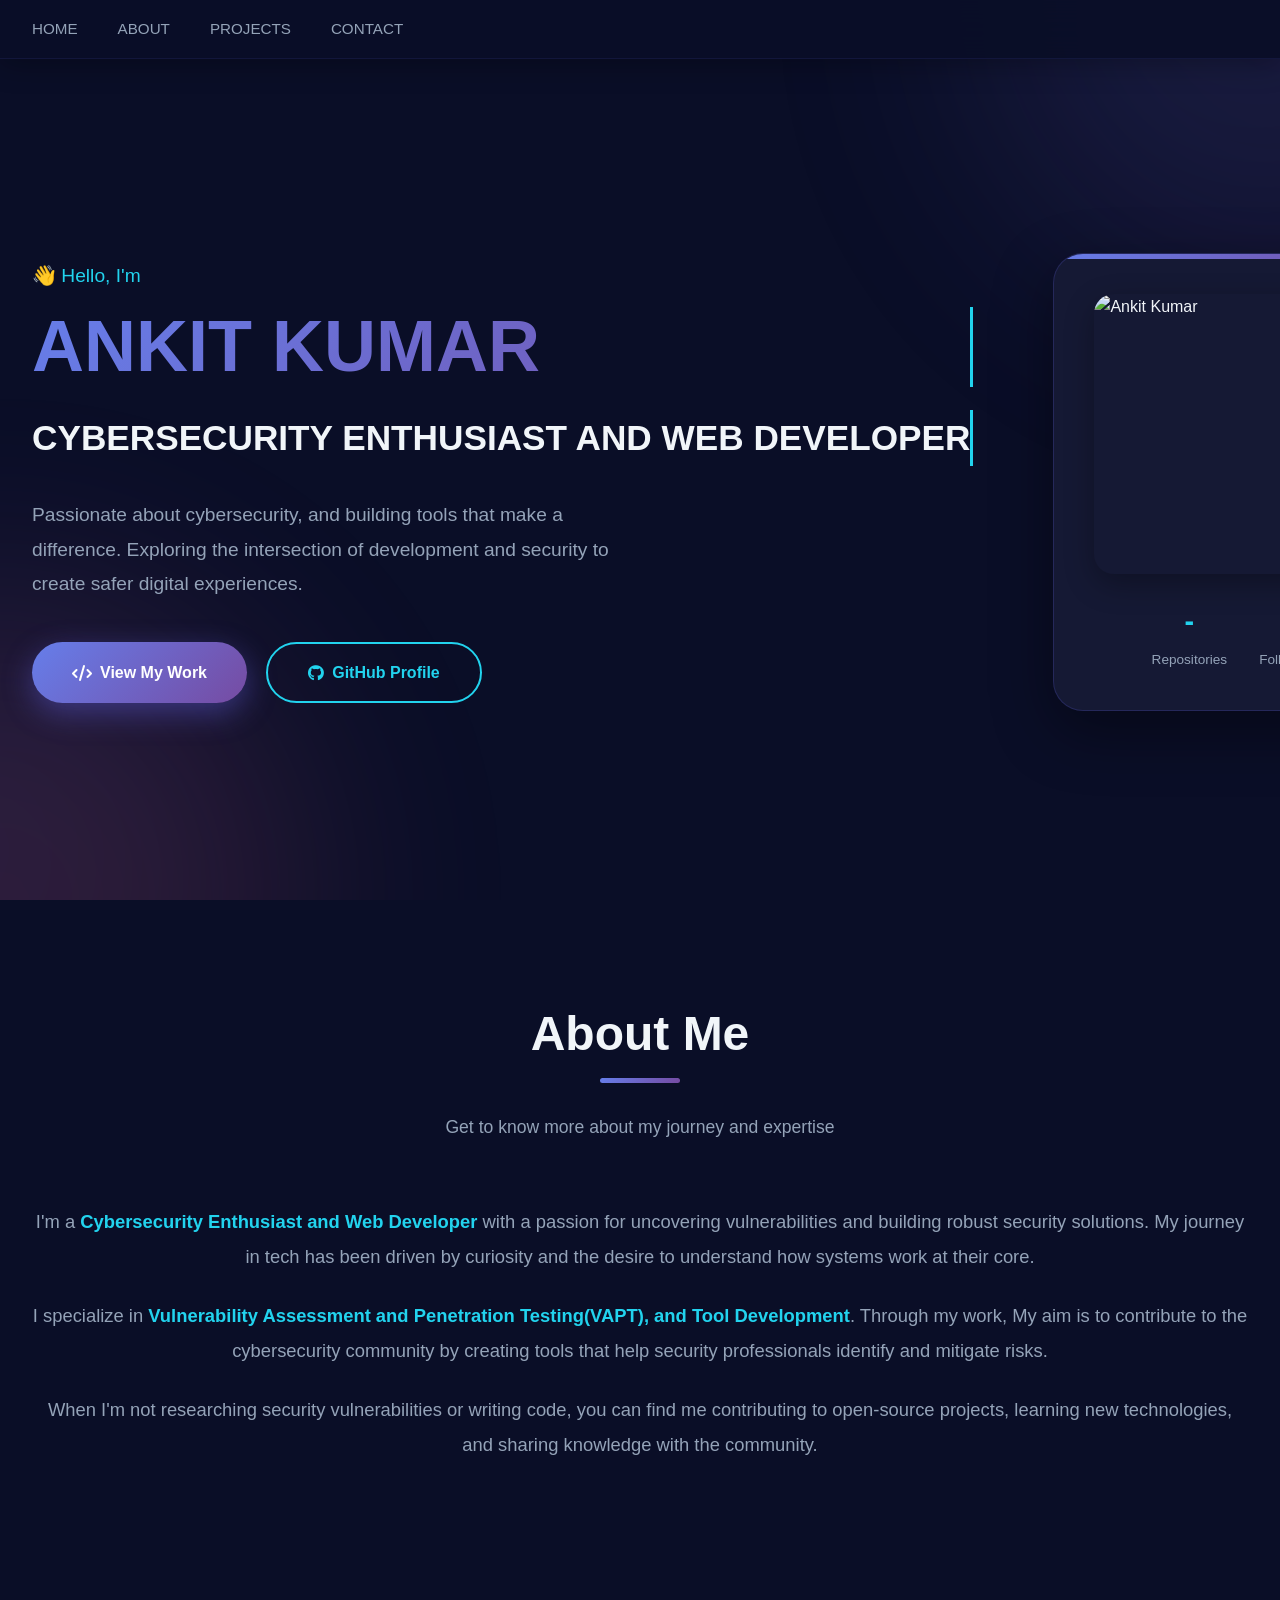
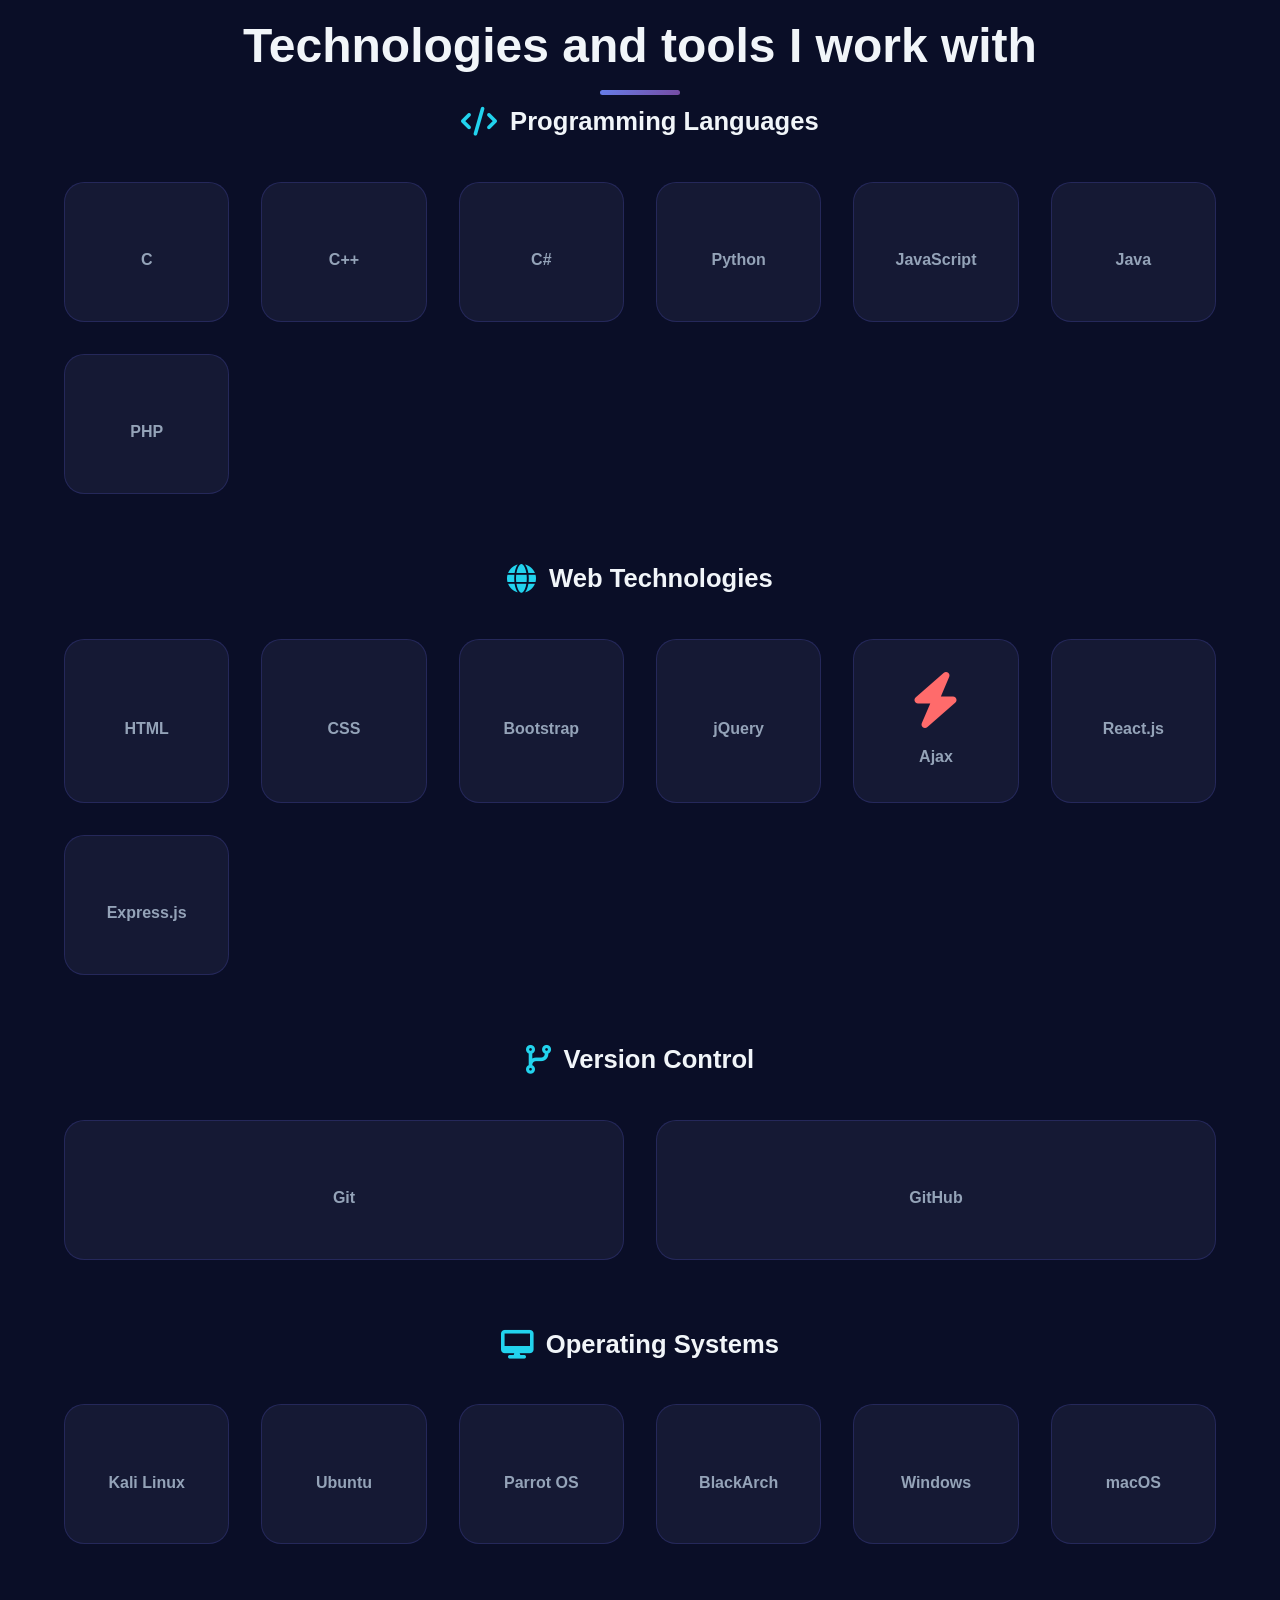
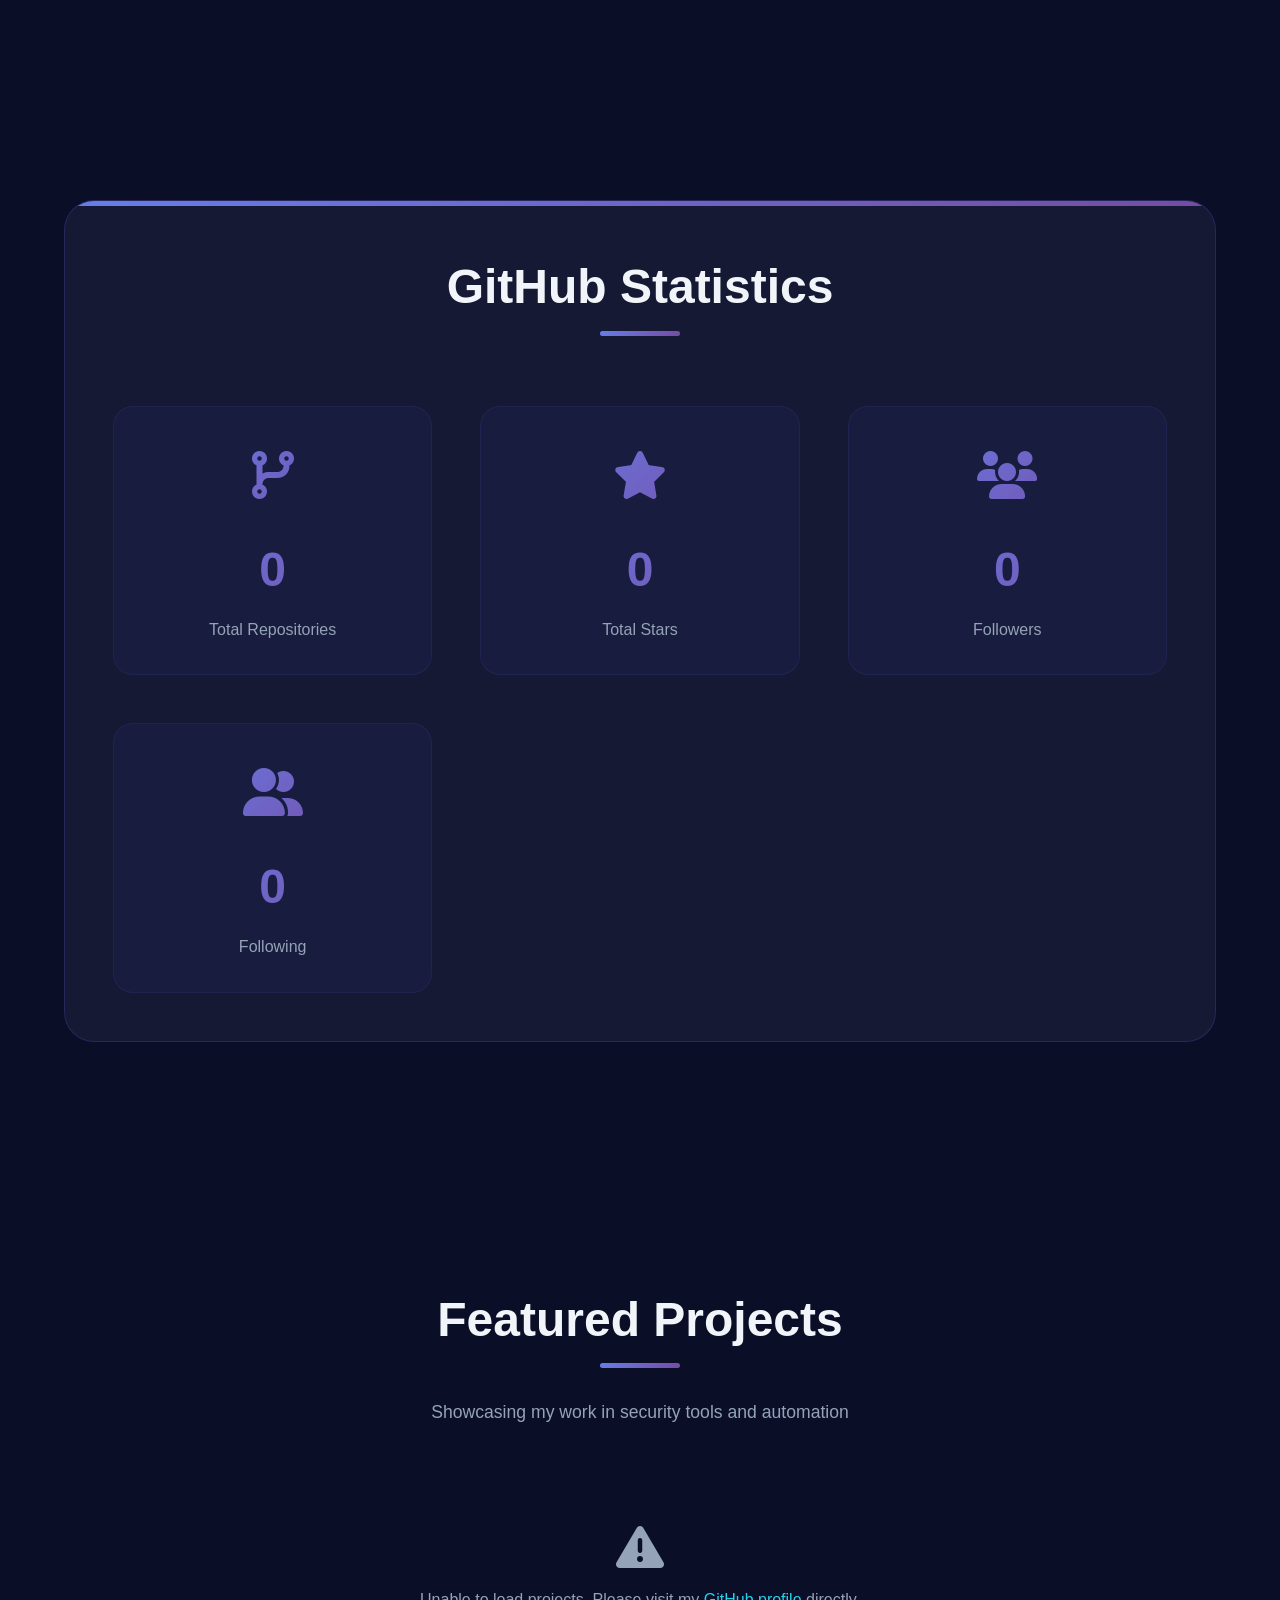
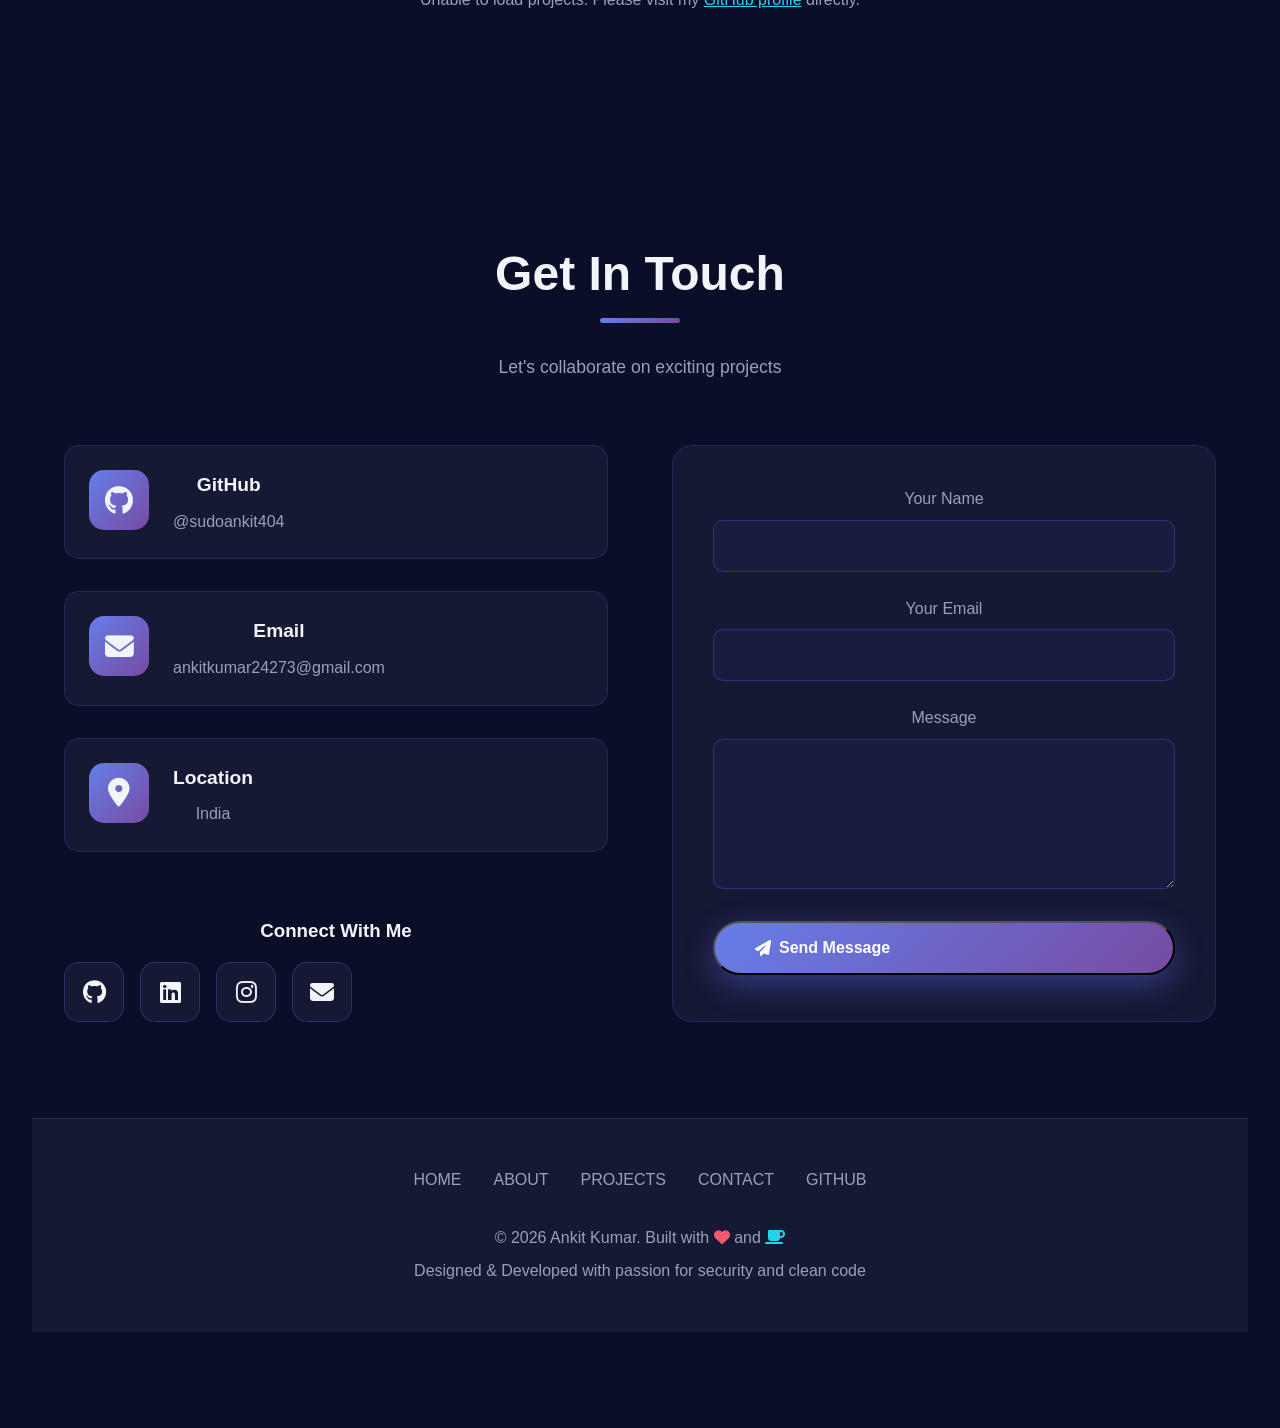
==== Index.html @ 91f39c7a "Rename portfolio website.html to Index.html" ====
<!DOCTYPE html>
<html lang="en">
<head>
    <meta charset="UTF-8">
    <meta name="viewport" content="width=device-width, initial-scale=1.0">
    <title>Ankit Kumar - Developer & Security Researcher</title>
    <link rel="stylesheet" href="https://cdnjs.cloudflare.com/ajax/libs/font-awesome/6.4.0/css/all.min.css">
    <link rel="stylesheet" href="https://cdn.jsdelivr.net/gh/devicons/devicon@latest/devicon.min.css">
    <style>
        * {
            margin: 0;
            padding: 0;
            box-sizing: border-box;
        }

        :root {
            --primary-color: #6366f1;
            --secondary-color: #8b5cf6;
            --dark-bg: #0a0e27;
            --card-bg: #151934;
            --text-primary: #f1f5f9;
            --text-secondary: #94a3b8;
            --accent: #22d3ee;
            --success: #10b981;
            --gradient: linear-gradient(135deg, #667eea 0%, #764ba2 100%);
            --gradient-2: linear-gradient(135deg, #f093fb 0%, #f5576c 100%);
        }

        body {
            font-family: 'Inter', 'Segoe UI', Tahoma, Geneva, Verdana, sans-serif;
            background: var(--dark-bg);
            color: var(--text-primary);
            line-height: 1.6;
            overflow-x: hidden;
        }

        /* Animated Background */
        .bg-animation {
            position: fixed;
            top: 0;
            left: 0;
            width: 100%;
            height: 100%;
            z-index: -1;
            overflow: hidden;
        }

        .bg-animation::before,
        .bg-animation::after {
            content: '';
            position: absolute;
            width: 600px;
            height: 600px;
            border-radius: 50%;
            filter: blur(120px);
            opacity: 0.15;
            animation: float 8s ease-in-out infinite;
        }

        .bg-animation::before {
            background: var(--gradient);
            top: -300px;
            right: -300px;
        }

        .bg-animation::after {
            background: var(--gradient-2);
            bottom: -300px;
            left: -300px;
            animation-delay: -4s;
        }

        @keyframes float {
            0%, 100% { transform: translate(0, 0) scale(1); }
            33% { transform: translate(30px, -50px) scale(1.1); }
            66% { transform: translate(-20px, 20px) scale(0.9); }
        }

        /* Navigation */
        nav {
            position: fixed;
            top: 0;
            width: 100%;
            background: rgba(10, 14, 39, 0.95);
            backdrop-filter: blur(20px);
            z-index: 1000;
            padding: 1rem 0;
            box-shadow: 0 4px 30px rgba(0, 0, 0, 0.3);
            border-bottom: 1px solid rgba(99, 102, 241, 0.1);
        }

        .nav-container {
            max-width: 1400px;
            margin: 0 auto;
            padding: 0 2rem;
            display: flex;
            justify-content: space-between;
            align-items: center;
        }

        .logo {
            font-size: 1.8rem;
            font-weight: 800;
            background: var(--gradient);
            -webkit-background-clip: text;
            -webkit-text-fill-color: transparent;
            background-clip: text;
            letter-spacing: -1px;
        }

        .nav-links {
            display: flex;
            gap: 2.5rem;
            list-style: none;
            align-items: center;
        }

        .nav-links a {
            color: var(--text-secondary);
            text-decoration: none;
            transition: all 0.3s;
            font-weight: 500;
            font-size: 0.95rem;
            position: relative;
        }

        .nav-links a::after {
            content: '';
            position: absolute;
            bottom: -5px;
            left: 0;
            width: 0;
            height: 2px;
            background: var(--gradient);
            transition: width 0.3s;
        }

        .nav-links a:hover {
            color: var(--accent);
        }

        .nav-links a:hover::after {
            width: 100%;
        }

        .menu-toggle {
            display: none;
            flex-direction: column;
            cursor: pointer;
            gap: 5px;
        }

        .menu-toggle span {
            width: 28px;
            height: 3px;
            background: var(--text-primary);
            border-radius: 3px;
            transition: 0.3s;
        }

        /* Hero Section */
        .hero {
            min-height: 100vh;
            display: flex;
            align-items: center;
            justify-content: center;
            padding: 8rem 2rem 4rem;
            position: relative;
        }

        .hero-content {
            max-width: 1400px;
            width: 100%;
            display: grid;
            grid-template-columns: 1.2fr 1fr;
            gap: 5rem;
            align-items: center;
        }

        .hero-text {
            position: relative;
            z-index: 2;
        }

        .hero-text .greeting {
            font-size: 1.2rem;
            color: var(--accent);
            margin-bottom: 1rem;
            font-weight: 500;
        }

        .hero-text h1 {
            font-size: 4.5rem;
            margin-bottom: 1rem;
            font-weight: 800;
            line-height: 1.1;
            background: var(--gradient);
            -webkit-background-clip: text;
            -webkit-text-fill-color: transparent;
            background-clip: text;
        }

        .hero-text h2 {
            font-size: 2.2rem;
            color: var(--text-primary);
            margin-bottom: 1.5rem;
            font-weight: 600;
        }

        .hero-text .tagline {
            font-size: 1.2rem;
            color: var(--text-secondary);
            margin-bottom: 2.5rem;
            max-width: 600px;
            line-height: 1.8;
        }

        .cta-buttons {
            display: flex;
            gap: 1.2rem;
            flex-wrap: wrap;
        }

        .btn {
            padding: 1rem 2.5rem;
            border-radius: 50px;
            text-decoration: none;
            font-weight: 600;
            transition: all 0.3s;
            display: inline-flex;
            align-items: center;
            gap: 0.5rem;
            font-size: 1rem;
        }

        .btn-primary {
            background: var(--gradient);
            color: white;
            box-shadow: 0 10px 30px rgba(102, 102, 241, 0.4);
        }

        .btn-primary:hover {
            transform: translateY(-3px);
            box-shadow: 0 15px 40px rgba(102, 102, 241, 0.6);
        }

        .btn-secondary {
            border: 2px solid var(--accent);
            color: var(--accent);
            background: transparent;
        }

        .btn-secondary:hover {
            background: var(--accent);
            color: var(--dark-bg);
            transform: translateY(-3px);
        }

        .hero-image {
            display: flex;
            justify-content: center;
            align-items: center;
            position: relative;
        }

        .profile-card {
            background: var(--card-bg);
            border-radius: 30px;
            padding: 2.5rem;
            box-shadow: 0 20px 60px rgba(0, 0, 0, 0.4);
            border: 1px solid rgba(99, 102, 241, 0.2);
            position: relative;
            overflow: hidden;
        }

        .profile-card::before {
            content: '';
            position: absolute;
            top: 0;
            left: 0;
            right: 0;
            height: 5px;
            background: var(--gradient);
        }

        .profile-image {
            width: 280px;
            height: 280px;
            border-radius: 20px;
            overflow: hidden;
            margin-bottom: 1.5rem;
            box-shadow: 0 10px 30px rgba(0, 0, 0, 0.3);
        }

        .profile-image img {
            width: 100%;
            height: 100%;
            object-fit: cover;
        }

        .github-stats-mini {
            display: flex;
            gap: 2rem;
            justify-content: center;
            margin-top: 1.5rem;
        }

        .stat-mini {
            text-align: center;
        }

        .stat-mini .number {
            font-size: 1.8rem;
            font-weight: 700;
            color: var(--accent);
        }

        .stat-mini .label {
            font-size: 0.85rem;
            color: var(--text-secondary);
            margin-top: 0.3rem;
        }

        /* Section Styles */
        /* Section Styles */
section {
    max-width: 1400px;
    margin: 0 auto;
    padding: 6rem 2rem;
}

.section-header {
    text-align: center;
    margin-bottom: 4rem;
}

.section-title {
    font-size: 3rem;
    margin-bottom: 1rem;
    font-weight: 800;
    position: relative;
    display: inline-block;
}

.section-title::after {
    content: '';
    position: absolute;
    bottom: -10px;
    left: 50%;
    transform: translateX(-50%);
    width: 80px;
    height: 5px;
    background: var(--gradient);
    border-radius: 3px;
}

.section-subtitle {
    color: var(--text-secondary);
    font-size: 1.1rem;
    margin-top: 1.5rem;
}

        /* About Section - No Container/Border */
        .about-content {
            text-align: center;
            max-width: 100%;
        }

        .about-text {
            font-size: 1.15rem;
            color: var(--text-secondary);
            line-height: 1.9;
            max-width: 100%;
            margin: 0 auto;
        }

        .about-text p {
            margin-bottom: 1.5rem;
        }

        .about-text .highlight {
            color: var(--accent);
            font-weight: 600;
        }

        /* Skills Section - Single Full Width */
        .skills-wrapper {
            width: 100%;
        }

        .all-skills-container {
            width: 100%;
        }

        .skill-category {
            margin-bottom: 4rem;
        }

        .skill-category:last-child {
            margin-bottom: 0;
        }

        .skill-category h4 {
            font-size: 1.6rem;
            margin-bottom: 2.5rem;
            color: var(--text-primary);
            font-weight: 600;
            display: flex;
            align-items: center;
            justify-content: center;
            gap: 0.8rem;
        }

        .skill-category h4 i {
            color: var(--accent);
            font-size: 1.8rem;
        }

        .skills-grid {
            display: grid;
            grid-template-columns: repeat(auto-fit, minmax(140px, 1fr));
            gap: 2rem;
            max-width: 100%;
        }

        .skill-item {
            display: flex;
            flex-direction: column;
            align-items: center;
            justify-content: center;
            padding: 2rem 1.5rem;
            background: var(--card-bg);
            border: 1px solid rgba(99, 102, 241, 0.2);
            border-radius: 20px;
            transition: all 0.3s;
            text-align: center;
            min-height: 140px;
        }

        .skill-item:hover {
            background: rgba(99, 102, 241, 0.15);
            border-color: var(--primary-color);
            transform: translateY(-8px);
            box-shadow: 0 15px 40px rgba(102, 102, 241, 0.3);
        }

        .skill-logo {
            font-size: 3.5rem;
            margin-bottom: 1rem;
            transition: transform 0.3s;
        }

        .skill-item:hover .skill-logo {
            transform: scale(1.2) rotate(5deg);
        }

        .skill-name {
            font-size: 1rem;
            color: var(--text-secondary);
            font-weight: 600;
        }

        /* GitHub Stats Section */
        .github-stats-section {
            background: var(--card-bg);
            border-radius: 30px;
            padding: 3rem;
            margin-bottom: 3rem;
            border: 1px solid rgba(99, 102, 241, 0.2);
            position: relative;
            overflow: hidden;
        }

        .github-stats-section::before {
            content: '';
            position: absolute;
            top: 0;
            left: 0;
            right: 0;
            height: 5px;
            background: var(--gradient);
        }

        .stats-grid {
            display: grid;
            grid-template-columns: repeat(auto-fit, minmax(250px, 1fr));
            gap: 3rem;
            margin-top: 2rem;
        }

        .stat-card {
            text-align: center;
            padding: 2rem;
            background: rgba(99, 102, 241, 0.05);
            border-radius: 20px;
            border: 1px solid rgba(99, 102, 241, 0.1);
            transition: all 0.3s;
        }

        .stat-card:hover {
            transform: translateY(-5px);
            border-color: var(--primary-color);
            background: rgba(99, 102, 241, 0.1);
        }

        .stat-icon {
            font-size: 3rem;
            margin-bottom: 1rem;
            background: var(--gradient);
            -webkit-background-clip: text;
            -webkit-text-fill-color: transparent;
            background-clip: text;
        }

        .stat-number {
            font-size: 3rem;
            font-weight: 800;
            background: var(--gradient);
            -webkit-background-clip: text;
            -webkit-text-fill-color: transparent;
            background-clip: text;
            margin-bottom: 0.5rem;
        }

        .stat-label {
            color: var(--text-secondary);
            font-size: 1rem;
            font-weight: 500;
        }

        /* Projects Section */
        .projects-filter {
            display: flex;
            justify-content: center;
            gap: 1rem;
            margin-bottom: 3rem;
            flex-wrap: wrap;
        }

        .filter-btn {
            padding: 0.7rem 1.5rem;
            background: var(--card-bg);
            border: 1px solid rgba(99, 102, 241, 0.3);
            color: var(--text-secondary);
            border-radius: 25px;
            cursor: pointer;
            transition: all 0.3s;
            font-size: 0.9rem;
            font-weight: 500;
        }

        .filter-btn:hover,
        .filter-btn.active {
            background: var(--gradient);
            color: white;
            border-color: transparent;
        }

        .projects-grid {
            display: grid;
            grid-template-columns: repeat(auto-fill, minmax(350px, 1fr));
            gap: 2rem;
        }

        .project-card {
            background: var(--card-bg);
            border-radius: 20px;
            overflow: hidden;
            transition: all 0.4s;
            border: 1px solid rgba(99, 102, 241, 0.2);
            position: relative;
            cursor: pointer;
        }

        .project-card::before {
            content: '';
            position: absolute;
            top: 0;
            left: 0;
            right: 0;
            height: 4px;
            background: var(--gradient);
            transform: scaleX(0);
            transition: transform 0.3s;
        }

        .project-card:hover::before {
            transform: scaleX(1);
        }

        .project-card:hover {
            transform: translateY(-10px);
            box-shadow: 0 20px 60px rgba(102, 102, 241, 0.3);
            border-color: var(--primary-color);
        }

        .project-header {
            padding: 2rem;
            background: linear-gradient(135deg, rgba(102, 102, 241, 0.1) 0%, rgba(118, 75, 162, 0.1) 100%);
        }

        .project-icon {
            font-size: 3rem;
            margin-bottom: 1rem;
            display: block;
        }

        .project-card h3 {
            font-size: 1.5rem;
            margin-bottom: 0.5rem;
            color: var(--text-primary);
            font-weight: 700;
        }

        .project-body {
            padding: 2rem;
        }

        .project-description {
            color: var(--text-secondary);
            margin-bottom: 1.5rem;
            line-height: 1.7;
            min-height: 80px;
        }

        .project-stats {
            display: flex;
            gap: 1.5rem;
            margin-bottom: 1.5rem;
            color: var(--text-secondary);
            font-size: 0.9rem;
        }

        .project-stat {
            display: flex;
            align-items: center;
            gap: 0.5rem;
        }

        .project-tags {
            display: flex;
            flex-wrap: wrap;
            gap: 0.6rem;
            margin-bottom: 1.5rem;
        }

        .tag {
            background: rgba(34, 211, 238, 0.1);
            padding: 0.4rem 1rem;
            border-radius: 15px;
            font-size: 0.85rem;
            color: var(--accent);
            border: 1px solid rgba(34, 211, 238, 0.3);
        }

        .project-links {
            display: flex;
            gap: 1rem;
        }

        .project-link {
            flex: 1;
            text-align: center;
            padding: 0.8rem;
            background: rgba(99, 102, 241, 0.1);
            border: 1px solid rgba(99, 102, 241, 0.3);
            border-radius: 10px;
            color: var(--accent);
            text-decoration: none;
            display: flex;
            align-items: center;
            justify-content: center;
            gap: 0.5rem;
            transition: all 0.3s;
            font-weight: 500;
        }

        .project-link:hover {
            background: var(--gradient);
            color: white;
            border-color: transparent;
        }

        /* Contact Section */
        .contact-content {
            display: grid;
            grid-template-columns: 1fr 1fr;
            gap: 4rem;
        }

        .contact-info {
            display: flex;
            flex-direction: column;
            gap: 2rem;
        }

        .contact-item {
            display: flex;
            align-items: flex-start;
            gap: 1.5rem;
            padding: 1.5rem;
            background: var(--card-bg);
            border-radius: 15px;
            border: 1px solid rgba(99, 102, 241, 0.2);
            transition: all 0.3s;
        }

        .contact-item:hover {
            border-color: var(--primary-color);
            transform: translateX(10px);
        }

        .contact-icon {
            width: 60px;
            height: 60px;
            background: var(--gradient);
            border-radius: 15px;
            display: flex;
            align-items: center;
            justify-content: center;
            font-size: 1.8rem;
            flex-shrink: 0;
        }

        .contact-details h3 {
            color: var(--text-primary);
            margin-bottom: 0.5rem;
            font-size: 1.2rem;
        }

        .contact-details p {
            color: var(--text-secondary);
        }

        .social-links {
            display: flex;
            gap: 1rem;
            flex-wrap: wrap;
        }

        .social-link {
            width: 60px;
            height: 60px;
            background: var(--card-bg);
            border-radius: 15px;
            display: flex;
            align-items: center;
            justify-content: center;
            color: var(--text-primary);
            text-decoration: none;
            transition: all 0.3s;
            border: 1px solid rgba(99, 102, 241, 0.3);
            font-size: 1.5rem;
        }

        .social-link:hover {
            background: var(--gradient);
            transform: translateY(-5px);
            border-color: transparent;
        }

        .contact-form {
            background: var(--card-bg);
            padding: 2.5rem;
            border-radius: 20px;
            border: 1px solid rgba(99, 102, 241, 0.2);
        }

        .form-group {
            margin-bottom: 1.5rem;
        }

        .form-group label {
            display: block;
            color: var(--text-secondary);
            margin-bottom: 0.5rem;
            font-weight: 500;
        }

        .form-group input,
        .form-group textarea {
            width: 100%;
            padding: 1rem;
            background: rgba(99, 102, 241, 0.05);
            border: 1px solid rgba(99, 102, 241, 0.3);
            border-radius: 10px;
            color: var(--text-primary);
            font-family: inherit;
            transition: all 0.3s;
            font-size: 1rem;
        }

        .form-group input:focus,
        .form-group textarea:focus {
            outline: none;
            border-color: var(--primary-color);
            background: rgba(99, 102, 241, 0.1);
        }

        .form-group textarea {
            resize: vertical;
            min-height: 150px;
        }

        /* Footer */
        footer {
            background: var(--card-bg);
            padding: 3rem 2rem;
            text-align: center;
            border-top: 1px solid rgba(99, 102, 241, 0.2);
        }

        .footer-content {
            max-width: 1400px;
            margin: 0 auto;
        }

        .footer-links {
            display: flex;
            justify-content: center;
            gap: 2rem;
            margin-bottom: 2rem;
            flex-wrap: wrap;
        }

        .footer-links a {
            color: var(--text-secondary);
            text-decoration: none;
            transition: color 0.3s;
        }

        .footer-links a:hover {
            color: var(--accent);
        }

        .footer-text {
            color: var(--text-secondary);
            margin-top: 1rem;
        }

        /* Loading Animation */
        .loading {
            display: flex;
            justify-content: center;
            align-items: center;
            min-height: 300px;
        }

        .loader {
            width: 50px;
            height: 50px;
            border: 4px solid rgba(99, 102, 241, 0.1);
            border-top-color: var(--primary-color);
            border-radius: 50%;
            animation: spin 1s linear infinite;
        }

        @keyframes spin {
            to { transform: rotate(360deg); }
        }

        /* Responsive Design */
        @media (max-width: 1200px) {
            .hero-content {
                grid-template-columns: 1fr;
                text-align: center;
                gap: 3rem;
            }

            .hero-text .tagline {
                max-width: 100%;
            }

            .cta-buttons {
                justify-content: center;
            }

            .contact-content {
                grid-template-columns: 1fr;
            }
        }

        @media (max-width: 968px) {
            .nav-links {
                position: fixed;
                top: 70px;
                left: -100%;
                flex-direction: column;
                background: var(--card-bg);
                width: 100%;
                padding: 2rem;
                transition: left 0.3s;
                align-items: flex-start;
                border-bottom: 1px solid rgba(99, 102, 241, 0.2);
            }

            .nav-links.active {
                left: 0;
            }

            .menu-toggle {
                display: flex;
            }

            .hero-text h1 {
                font-size: 3rem;
            }

            .hero-text h2 {
                font-size: 1.8rem;
            }

            .section-title {
                font-size: 2.5rem;
            }

            .projects-grid {
                grid-template-columns: 1fr;
            }

            .skills-grid {
                grid-template-columns: repeat(auto-fit, minmax(110px, 1fr));
                gap: 1.5rem;
            }
        }

        @media (max-width: 640px) {
            .hero-text h1 {
                font-size: 2.2rem;
            }

            .hero-text h2 {
                font-size: 1.4rem;
            }

            .profile-image {
                width: 220px;
                height: 220px;
            }

            .section-title {
                font-size: 2rem;
            }

            .stats-grid {
                grid-template-columns: 1fr;
            }

            .github-stats-mini {
                flex-direction: column;
                gap: 1rem;
            }

            .skills-grid {
                grid-template-columns: repeat(auto-fit, minmax(90px, 1fr));
                gap: 1rem;
            }

            .skill-item {
                padding: 1.5rem 1rem;
                min-height: 120px;
            }

            .skill-logo {
                font-size: 2.8rem;
            }

            .skill-name {
                font-size: 0.9rem;
            }

            .about-text {
                font-size: 1rem;
            }
        }

        /* Scroll Animation */
        .fade-in {
            opacity: 0;
            transform: translateY(30px);
            transition: opacity 0.8s, transform 0.8s;
        }

        .fade-in.visible {
            opacity: 1;
            transform: translateY(0);
        }

        /* Error State */
        .error-message {
            text-align: center;
            padding: 2rem;
            color: var(--text-secondary);
        }
/* Typing Animation */
.typing-name,
.typing-designation {
    display: inline-block;
    overflow: hidden;
    white-space: nowrap;
    border-right: 3px solid var(--accent);
}

.typing-name {
    font-size: 4.5rem;
    font-weight: 800;
    line-height: 1.1;
    background: var(--gradient);
    -webkit-background-clip: text;
    -webkit-text-fill-color: transparent;
    background-clip: text;
    margin-bottom: 1rem;
}

.typing-designation {
    font-size: 2.2rem;
    color: var(--text-primary);
    font-weight: 600;
    margin-bottom: 1.5rem;
}

/* Typing animation */
@keyframes typingName {
    from {
        width: 0;
    }
    to {
        width: 100%;
    }
}

@keyframes typingDesignation {
    from {
        width: 0;
    }
    to {
        width: 100%;
    }
}

@keyframes blink {
    from, to {
        border-color: transparent;
    }
    50% {
        border-color: var(--accent);
    }
}

/* Apply animations - both start at same time */
.typing-name.active {
    width: 0;
    animation: typingName 3s steps(30) forwards,
               blink 0.75s step-end infinite;
}

.typing-designation.active {
    width: 0;
    animation: typingDesignation 4s steps(50) forwards,
               blink 0.75s step-end infinite;
}

/* Remove cursor after completion - text stays visible */
.typing-name.completed {
    width: 100%;
    border-right: none;
    animation: none;
}

.typing-designation.completed {
    width: 100%;
    border-right: none;
    animation: none;
}

/* Responsive */
@media (max-width: 968px) {
    .typing-name {
        font-size: 3rem;
    }
    .typing-designation {
        font-size: 1.8rem;
    }
}

@media (max-width: 640px) {
    .typing-name {
        font-size: 2.2rem;
    }
    .typing-designation {
        font-size: 1.4rem;
    }
}
    </style>
</head>
<body>
    <div class="bg-animation"></div>

    <!-- Navigation -->
    <nav>
        <div class="nav-container">
            <!-- <div class="logo"></div> -->
            <ul class="nav-links" id="navLinks">
                <li><a href="#home">HOME</a></li>
                <li><a href="#about">ABOUT</a></li>
                <li><a href="#projects">PROJECTS</a></li>
                <li><a href="#contact">CONTACT</a></li>
            </ul>
            <div class="menu-toggle" id="menuToggle">
                <span></span>
                <span></span>
                <span></span>
            </div>
        </div>
    </nav>

    <!-- Hero Section -->
<section class="hero" id="home">
    <div class="hero-content">
        <div class="hero-text">
            <div class="greeting">👋 Hello, I'm</div>
            <h1 class="typing-name" id="typingName">ANKIT KUMAR</h1>
            <h2 class="typing-designation" id="typingDesignation">CYBERSECURITY ENTHUSIAST AND WEB DEVELOPER</h2>
            <p class="tagline">
                    Passionate about cybersecurity, and building tools that make a difference. 
                    Exploring the intersection of development and security to create safer digital experiences.
                </p>
                <div class="cta-buttons">
                <a href="#projects" class="btn btn-primary">
                    <i class="fas fa-code"></i> View My Work
                </a>
                <a href="https://github.com/sudoankit404" class="btn btn-secondary" target="_blank">
                    <i class="fab fa-github"></i> GitHub Profile
                </a>
            </div>
        </div>
        <div class="hero-image">
            <div class="profile-card">
                <div class="profile-image">
                    <img src="https://avatars.githubusercontent.com/u/sudoankit404?v=4" alt="Ankit Kumar" id="profileImage">
                </div>
                <div class="github-stats-mini">
                    <div class="stat-mini">
                        <div class="number" id="repoCount">-</div>
                        <div class="label">Repositories</div>
                    </div>
                    <div class="stat-mini">
                        <div class="number" id="followerCount">-</div>
                        <div class="label">Followers</div>
                    </div>
                </div>
            </div>
        </div>
    </div>
</section>

    <!-- About Section -->
    <section id="about" class="fade-in">
    <div class="section-header">
        <h2 class="section-title">About Me</h2>
            <p class="section-subtitle">Get to know more about my journey and expertise</p>
        </div>
        <div class="about-content">
            <div class="about-text">
                <p>
                    I'm a <span class="highlight">Cybersecurity Enthusiast and Web Developer</span> with a passion for uncovering vulnerabilities 
                    and building robust security solutions. My journey in tech has been driven by curiosity and the desire to 
                    understand how systems work at their core.
                </p>
                <p>
                    I specialize in <span class="highlight">Vulnerability Assessment and Penetration Testing(VAPT), and Tool Development</span>. 
                    Through my work, My aim is to contribute to the cybersecurity community by creating tools that help security 
                    professionals identify and mitigate risks.
                </p>
                <p>
                    When I'm not researching security vulnerabilities or writing code, you can find me contributing to 
                    open-source projects, learning new technologies, and sharing knowledge with the community.
                </p>
            </div><br>
            <section class="fade-in">
    <div class="section-header">
        <h2 class="section-title">Technologies and tools I work with</h2>
                
              <div class="all-skills-container">
        <!-- Programming Languages -->
        <div class="skill-category">
            <h4><i class="fas fa-code"></i>Programming Languages</h4>
            <div class="skills-grid">
                <div class="skill-item">
                     <i class="devicon-c-plain colored skill-logo"></i>
                    <div class="skill-name">C</div>
                </div>
                <div class="skill-item">
                    <i class="devicon-cplusplus-plain colored skill-logo"></i>
                    <div class="skill-name">C++</div>
                </div>
                <div class="skill-item">
                    <i class="devicon-csharp-plain colored skill-logo"></i>
                    <div class="skill-name">C#</div>
                </div>
                <div class="skill-item">
                    <i class="devicon-python-plain colored skill-logo"></i>
                    <div class="skill-name">Python</div>
                </div>
                <div class="skill-item">
                    <i class="devicon-javascript-plain colored skill-logo"></i>
                    <div class="skill-name">JavaScript</div>
                </div>
                <div class="skill-item">
                    <i class="devicon-java-plain colored skill-logo"></i>
                    <div class="skill-name">Java</div>
                </div>
                <div class="skill-item">
                    <i class="devicon-php-plain colored skill-logo"></i>
                    <div class="skill-name">PHP</div>
                </div>
            </div>
        </div>

        <!-- Web Technologies -->
        <div class="skill-category">
            <h4><i class="fas fa-globe"></i> Web Technologies</h4>
            <div class="skills-grid">
                <div class="skill-item">
                    <i class="devicon-html5-plain colored skill-logo"></i>
                    <div class="skill-name">HTML</div>
                </div>
                <div class="skill-item">
                    <i class="devicon-css3-plain colored skill-logo"></i>
                    <div class="skill-name">CSS</div>
                </div>
                <div class="skill-item">
                    <i class="devicon-bootstrap-plain colored skill-logo"></i>
                    <div class="skill-name">Bootstrap</div>
                </div>
                <div class="skill-item">
                    <i class="devicon-jquery-plain colored skill-logo"></i>
                    <div class="skill-name">jQuery</div>
                </div>
                <div class="skill-item">
                    <i class="fas fa-bolt skill-logo" style="color: #ff6b6b;"></i>
                    <div class="skill-name">Ajax</div>
                </div>
                <div class="skill-item">
                    <i class="devicon-react-original colored skill-logo"></i>
                    <div class="skill-name">React.js</div>
                </div>
                <div class="skill-item">
                    <i class="devicon-express-original skill-logo" style="color: #68a063;"></i>
                    <div class="skill-name">Express.js</div>
                </div>
            </div>
        </div>

        <!-- Version Control -->
        <div class="skill-category">
            <h4><i class="fas fa-code-branch"></i> Version Control</h4>
            <div class="skills-grid">
                <div class="skill-item">
                    <i class="devicon-git-plain colored skill-logo"></i>
                    <div class="skill-name">Git</div>
                </div>
                <div class="skill-item">
                    <i class="devicon-github-original skill-logo" style="color: #fff;"></i>
                    <div class="skill-name">GitHub</div>
                </div>
            </div>
        </div>

        <!-- Operating Systems -->
        <div class="skill-category">
            <h4><i class="fas fa-desktop"></i> Operating Systems</h4>
            <div class="skills-grid">
                <div class="skill-item">
                    <i class="devicon-linux-plain skill-logo" style="color: #557C94;"></i>
                    <div class="skill-name">Kali Linux</div>
                </div>
                <div class="skill-item">
                    <i class="devicon-ubuntu-plain colored skill-logo"></i>
                    <div class="skill-name">Ubuntu</div>
                </div>
                <div class="skill-item">
                    <i class="devicon-linux-plain skill-logo" style="color: #16C0ED;"></i>
                    <div class="skill-name">Parrot OS</div>
                </div>
                <div class="skill-item">
                    <i class="devicon-archlinux-plain skill-logo" style="color: #1793D1;"></i>
                    <div class="skill-name">BlackArch</div>
                </div>
                <div class="skill-item">
                    <i class="devicon-windows8-original colored skill-logo"></i>
                    <div class="skill-name">Windows</div>
                </div>
                <div class="skill-item">
                    <i class="devicon-apple-original skill-logo" style="color: #fff;"></i>
                    <div class="skill-name">macOS</div>
                </div>
            </div>
        </div>
    </div>
</section>

    <!-- GitHub Stats Section -->
    <section class="fade-in">
        <div class="github-stats-section">
            <div class="section-header">
                <h2 class="section-title">GitHub Statistics</h2>
            </div>
            <div class="stats-grid">
                <div class="stat-card">
                    <div class="stat-icon">
                        <i class="fas fa-code-branch"></i>
                    </div>
                    <div class="stat-number" id="totalRepos">0</div>
                    <div class="stat-label">Total Repositories</div>
                </div>
                <div class="stat-card">
                    <div class="stat-icon">
                        <i class="fas fa-star"></i>
                    </div>
                    <div class="stat-number" id="totalStars">0</div>
                    <div class="stat-label">Total Stars</div>
                </div>
                <div class="stat-card">
                    <div class="stat-icon">
                        <i class="fas fa-users"></i>
                    </div>
                    <div class="stat-number" id="totalFollowers">0</div>
                    <div class="stat-label">Followers</div>
                </div>
                <div class="stat-card">
                    <div class="stat-icon">
                        <i class="fas fa-user-friends"></i>
                    </div>
                    <div class="stat-number" id="totalFollowing">0</div>
                    <div class="stat-label">Following</div>
                </div>
            </div>
        </div>
    </section>

    <!-- Projects Section -->
    <section id="projects" class="fade-in">
        <div class="section-header">
            <h2 class="section-title">Featured Projects</h2>
            <p class="section-subtitle">Showcasing my work in security tools and automation</p>
        </div>
        <div id="projectsContainer">
            <div class="loading">
                <div class="loader"></div>
            </div>
        </div>
    </section>

    <!-- Contact Section -->
    <section id="contact" class="fade-in">
        <div class="section-header">
            <h2 class="section-title">Get In Touch</h2>
            <p class="section-subtitle">Let's collaborate on exciting projects</p>
        </div>
        <div class="contact-content">
            <div class="contact-info">
                <div class="contact-item">
                    <div class="contact-icon">
                        <i class="fab fa-github"></i>
                    </div>
                    <div class="contact-details">
                        <h3>GitHub</h3>
                        <p>@sudoankit404</p>
                    </div>
                </div>
                <div class="contact-item">
                    <div class="contact-icon">
                        <i class="fas fa-envelope"></i>
                    </div>
                    <div class="contact-details">
                        <h3>Email</h3>
                        <p>ankitkumar24273@gmail.com</p>
                    </div>
                </div>
                <div class="contact-item">
                    <div class="contact-icon">
                        <i class="fas fa-map-marker-alt"></i>
                    </div>
                    <div class="contact-details">
                        <h3>Location</h3>
                        <p>India</p>
                    </div>
                </div>
                <div style="margin-top: 2rem;">
                    <h3 style="margin-bottom: 1rem;">Connect With Me</h3>
                    <div class="social-links">
                        <a href="https://github.com/sudoankit404" class="social-link" target="_blank" title="GitHub">
                            <i class="fab fa-github"></i>
                        </a>
                        <a href="https://linkedin.com/in/shrmankt404" class="social-link" target="_blank" title="LinkedIn">
                            <i class="fab fa-linkedin"></i>
                        </a>
                        <a href="https://instagram.com/shrmankt" class="social-link" target="_blank" title="Instagram">
                            <i class="fab fa-instagram"></i>
                        </a>
                        <a href="mailto:ankitkumar24273@gmail.com" class="social-link" title="Email">
                            <i class="fas fa-envelope"></i>
                        </a>
                    </div>
                </div>
            </div>
            <div class="contact-form">
                <form id="contactForm">
                    <div class="form-group">
                        <label for="name">Your Name</label>
                        <input type="text" id="name" name="name" required>
                    </div>
                    <div class="form-group">
                        <label for="email">Your Email</label>
                        <input type="email" id="email" name="email" required>
                    </div>
                    <div class="form-group">
                        <label for="message">Message</label>
                        <textarea id="message" name="message" required></textarea>
                    </div>
                    <button type="submit" class="btn btn-primary" style="width: 100%;">
                        <i class="fas fa-paper-plane"></i> Send Message
                    </button>
                </form>
            </div>
        </div>
    </section>

    <!-- Footer -->
    <footer>
        <div class="footer-content">
            <div class="footer-links">
                <a href="#home">HOME</a>
                <a href="#about">ABOUT</a>
                <a href="#projects">PROJECTS</a>
                <a href="#contact">CONTACT</a>
                <a href="https://github.com/sudoankit404" target="_blank">GITHUB</a>
            </div>
            <p class="footer-text">
                &copy; 2026 Ankit Kumar. Built with <i class="fas fa-heart" style="color: #f5576c;"></i> and <i class="fas fa-coffee" style="color: #22d3ee;"></i>
            </p>
            <p class="footer-text" style="margin-top: 0.5rem;">
                Designed & Developed with passion for security and clean code
            </p>
        </div>
    </footer>

    <script>
        // Mobile Menu Toggle
        const menuToggle = document.getElementById('menuToggle');
        const navLinks = document.getElementById('navLinks');

        menuToggle.addEventListener('click', () => {
            navLinks.classList.toggle('active');
        });

        // Close menu when clicking on a link
        document.querySelectorAll('.nav-links a').forEach(link => {
            link.addEventListener('click', () => {
                navLinks.classList.remove('active');
            });
        });

        // Smooth Scrolling
        document.querySelectorAll('a[href^="#"]').forEach(anchor => {
            anchor.addEventListener('click', function (e) {
                e.preventDefault();
                const target = document.querySelector(this.getAttribute('href'));
                if (target) {
                    target.scrollIntoView({
                        behavior: 'smooth',
                        block: 'start'
                    });
                }
            });
        });

        // Scroll Animation
        const observerOptions = {
            threshold: 0.1,
            rootMargin: '0px 0px -100px 0px'
        };

        const observer = new IntersectionObserver((entries) => {
            entries.forEach(entry => {
                if (entry.isIntersecting) {
                    entry.target.classList.add('visible');
                }
            });
        }, observerOptions);

        document.querySelectorAll('.fade-in').forEach(element => {
            observer.observe(element);
        });

        // GitHub API Integration
        const username = 'sudoankit404';
        
        async function fetchGitHubData() {
            try {
                // Fetch user data
                const userResponse = await fetch(`https://api.github.com/users/${username}`);
                const userData = await userResponse.json();

                // Update profile image
                if (userData.avatar_url) {
                    document.getElementById('profileImage').src = userData.avatar_url;
                }

                // Update stats
                document.getElementById('repoCount').textContent = userData.public_repos || 0;
                document.getElementById('followerCount').textContent = userData.followers || 0;
                document.getElementById('totalRepos').textContent = userData.public_repos || 0;
                document.getElementById('totalFollowers').textContent = userData.followers || 0;
                document.getElementById('totalFollowing').textContent = userData.following || 0;

                // Fetch repositories
                const reposResponse = await fetch(`https://api.github.com/users/${username}/repos?sort=updated&per_page=100`);
                const repos = await reposResponse.json();

                // Calculate total stars
                const totalStars = repos.reduce((sum, repo) => sum + (repo.stargazers_count || 0), 0);
                document.getElementById('totalStars').textContent = totalStars;

                // Display projects
                displayProjects(repos);

            } catch (error) {
                console.error('Error fetching GitHub data:', error);
                document.getElementById('projectsContainer').innerHTML = `
                    <div class="error-message">
                        <i class="fas fa-exclamation-triangle" style="font-size: 3rem; margin-bottom: 1rem;"></i>
                        <p>Unable to load projects. Please visit my <a href="https://github.com/${username}" target="_blank" style="color: var(--accent);">GitHub profile</a> directly.</p>
                    </div>
                `;
            }
        }

        function displayProjects(repos) {
            const projectsContainer = document.getElementById('projectsContainer');
            
            if (!repos || repos.length === 0) {
                projectsContainer.innerHTML = '<p class="error-message">No repositories found.</p>';
                return;
            }

            // Filter out forked repos and sort by stars and update date
            const filteredRepos = repos
                .filter(repo => !repo.fork)
                .sort((a, b) => {
                    const starsA = a.stargazers_count || 0;
                    const starsB = b.stargazers_count || 0;
                    if (starsB !== starsA) return starsB - starsA;
                    return new Date(b.updated_at) - new Date(a.updated_at);
                })
                .slice(0, 12); // Show top 12 projects

            const projectsHTML = `
                <div class="projects-grid">
                    ${filteredRepos.map(repo => createProjectCard(repo)).join('')}
                </div>
            `;

            projectsContainer.innerHTML = projectsHTML;
        }

        function createProjectCard(repo) {
            const icon = getProjectIcon(repo);
            const category = getProjectCategory(repo);
            
            return `
                <div class="project-card" data-category="${category}">
                    <div class="project-header">
                        <span class="project-icon">${icon}</span>
                        <h3>${repo.name}</h3>
                    </div>
                    <div class="project-body">
                        <p class="project-description">
                            ${repo.description || 'A project by Ankit Kumar'}
                        </p>
                        <div class="project-stats">
                            <span class="project-stat">
                                <i class="fas fa-star"></i> ${repo.stargazers_count || 0}
                            </span>
                            <span class="project-stat">
                                <i class="fas fa-code-branch"></i> ${repo.forks_count || 0}
                            </span>
                            ${repo.language ? `
                            <span class="project-stat">
                                <i class="fas fa-circle" style="color: ${getLanguageColor(repo.language)};"></i> ${repo.language}
                            </span>
                            ` : ''}
                        </div>
                        <div class="project-tags">
                            ${repo.topics ? repo.topics.slice(0, 3).map(topic => `<span class="tag">${topic}</span>`).join('') : ''}
                            ${!repo.topics || repo.topics.length === 0 ? `<span class="tag">${category}</span>` : ''}
                        </div>
                        <div class="project-links">
                            <a href="${repo.html_url}" class="project-link" target="_blank">
                                <i class="fab fa-github"></i> View Code
                            </a>
                            ${repo.homepage ? `
                            <a href="${repo.homepage}" class="project-link" target="_blank">
                                <i class="fas fa-external-link-alt"></i> Demo
                            </a>
                            ` : ''}
                        </div>
                    </div>
                </div>
            `;
        }

        function getProjectIcon(repo) {
            const name = repo.name.toLowerCase();
            const description = (repo.description || '').toLowerCase();
            const topics = repo.topics || [];

            if (name.includes('security') || description.includes('security') || topics.includes('security')) return '🔐';
            if (name.includes('bot') || description.includes('bot')) return '🤖';
            if (name.includes('web') || description.includes('website')) return '🌐';
            if (name.includes('tool') || description.includes('tool')) return '🛠️';
            if (name.includes('api') || description.includes('api')) return '⚡';
            if (name.includes('automation') || description.includes('automation')) return '🔄';
            if (repo.language === 'Python') return '🐍';
            if (repo.language === 'JavaScript') return '📜';
            return '📁';
        }

        function getProjectCategory(repo) {
            const name = repo.name.toLowerCase();
            const description = (repo.description || '').toLowerCase();
            const topics = repo.topics || [];

            if (name.includes('security') || description.includes('security') || topics.includes('security') || 
                topics.includes('pentesting') || topics.includes('cybersecurity')) return 'security';
            if (name.includes('automation') || description.includes('automation') || topics.includes('automation')) return 'automation';
            if (name.includes('tool') || description.includes('tool') || topics.includes('tool')) return 'tools';
            return 'all';
        }

        function getLanguageColor(language) {
            const colors = {
                'Python': '#3572A5',
                'JavaScript': '#f1e05a',
                'TypeScript': '#2b7489',
                'Go': '#00ADD8',
                'Rust': '#dea584',
                'Java': '#b07219',
                'C++': '#f34b7d',
                'C': '#555555',
                'Shell': '#89e051',
                'Ruby': '#701516',
                'PHP': '#4F5D95',
                'HTML': '#e34c26',
                'CSS': '#563d7c'
            };
            return colors[language] || '#8b949e';
        }

        // Project Filtering
        document.addEventListener('click', (e) => {
            if (e.target.classList.contains('filter-btn')) {
                // Update active button
                document.querySelectorAll('.filter-btn').forEach(btn => btn.classList.remove('active'));
                e.target.classList.add('active');

                // Filter projects
                const filter = e.target.dataset.filter;
                const projects = document.querySelectorAll('.project-card');

                projects.forEach(project => {
                    if (filter === 'all' || project.dataset.category === filter) {
                        project.style.display = 'block';
                    } else {
                        project.style.display = 'none';
                    }
                });
            }
        });

        // Form Submission
        document.getElementById('contactForm').addEventListener('submit', (e) => {
            e.preventDefault();
            alert('Thank you for your message! I\'ll get back to you soon. 🚀');
            e.target.reset();
        });

        // Initialize
        fetchGitHubData();

        // Active Navigation Link on Scroll
        window.addEventListener('scroll', () => {
            let current = '';
            const sections = document.querySelectorAll('section[id]');
            
            sections.forEach(section => {
                const sectionTop = section.offsetTop;
                const sectionHeight = section.clientHeight;
                if (pageYOffset >= sectionTop - 200) {
                    current = section.getAttribute('id');
                }
            });

            document.querySelectorAll('.nav-links a').forEach(link => {
                link.classList.remove('active');
                if (link.getAttribute('href').slice(1) === current) {
                    link.classList.add('active');
                }
            });
        });
        // Typing Animation for Name and Designation (Both at Same Time)
function initTypingAnimation() {
    const typingName = document.getElementById('typingName');
    const typingDesignation = document.getElementById('typingDesignation');
    
    // Start both typing animations at the same time
    setTimeout(() => {
        typingName.classList.add('active');
        typingDesignation.classList.add('active');
        
        // Remove cursor from name after 3 seconds (name completes)
        setTimeout(() => {
            typingName.classList.add('completed');
        }, 3000);
        
        // Remove cursor from designation after 4 seconds (designation completes)
        setTimeout(() => {
            typingDesignation.classList.add('completed');
        }, 4000);
    }, 500);
}

// Initialize typing animation when page loads
window.addEventListener('load', initTypingAnimation);
    </script>
</body>
</html>
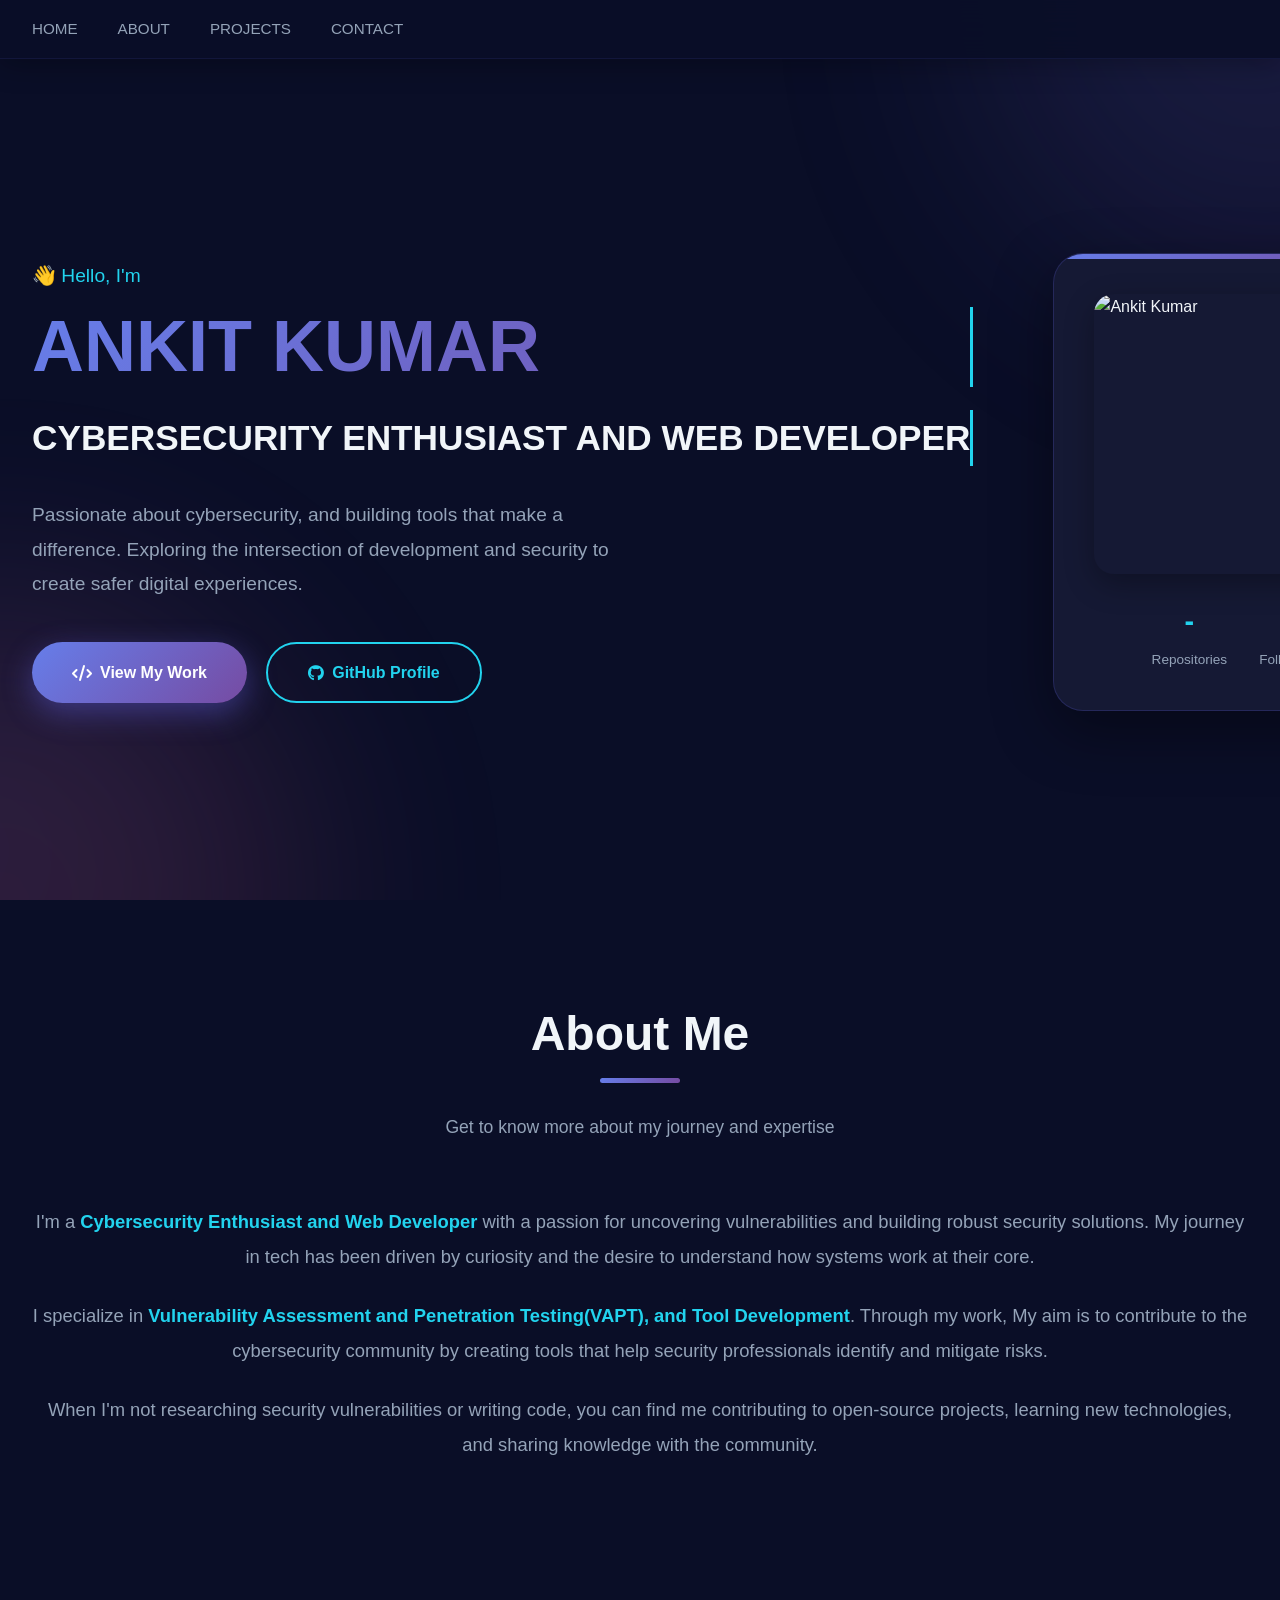
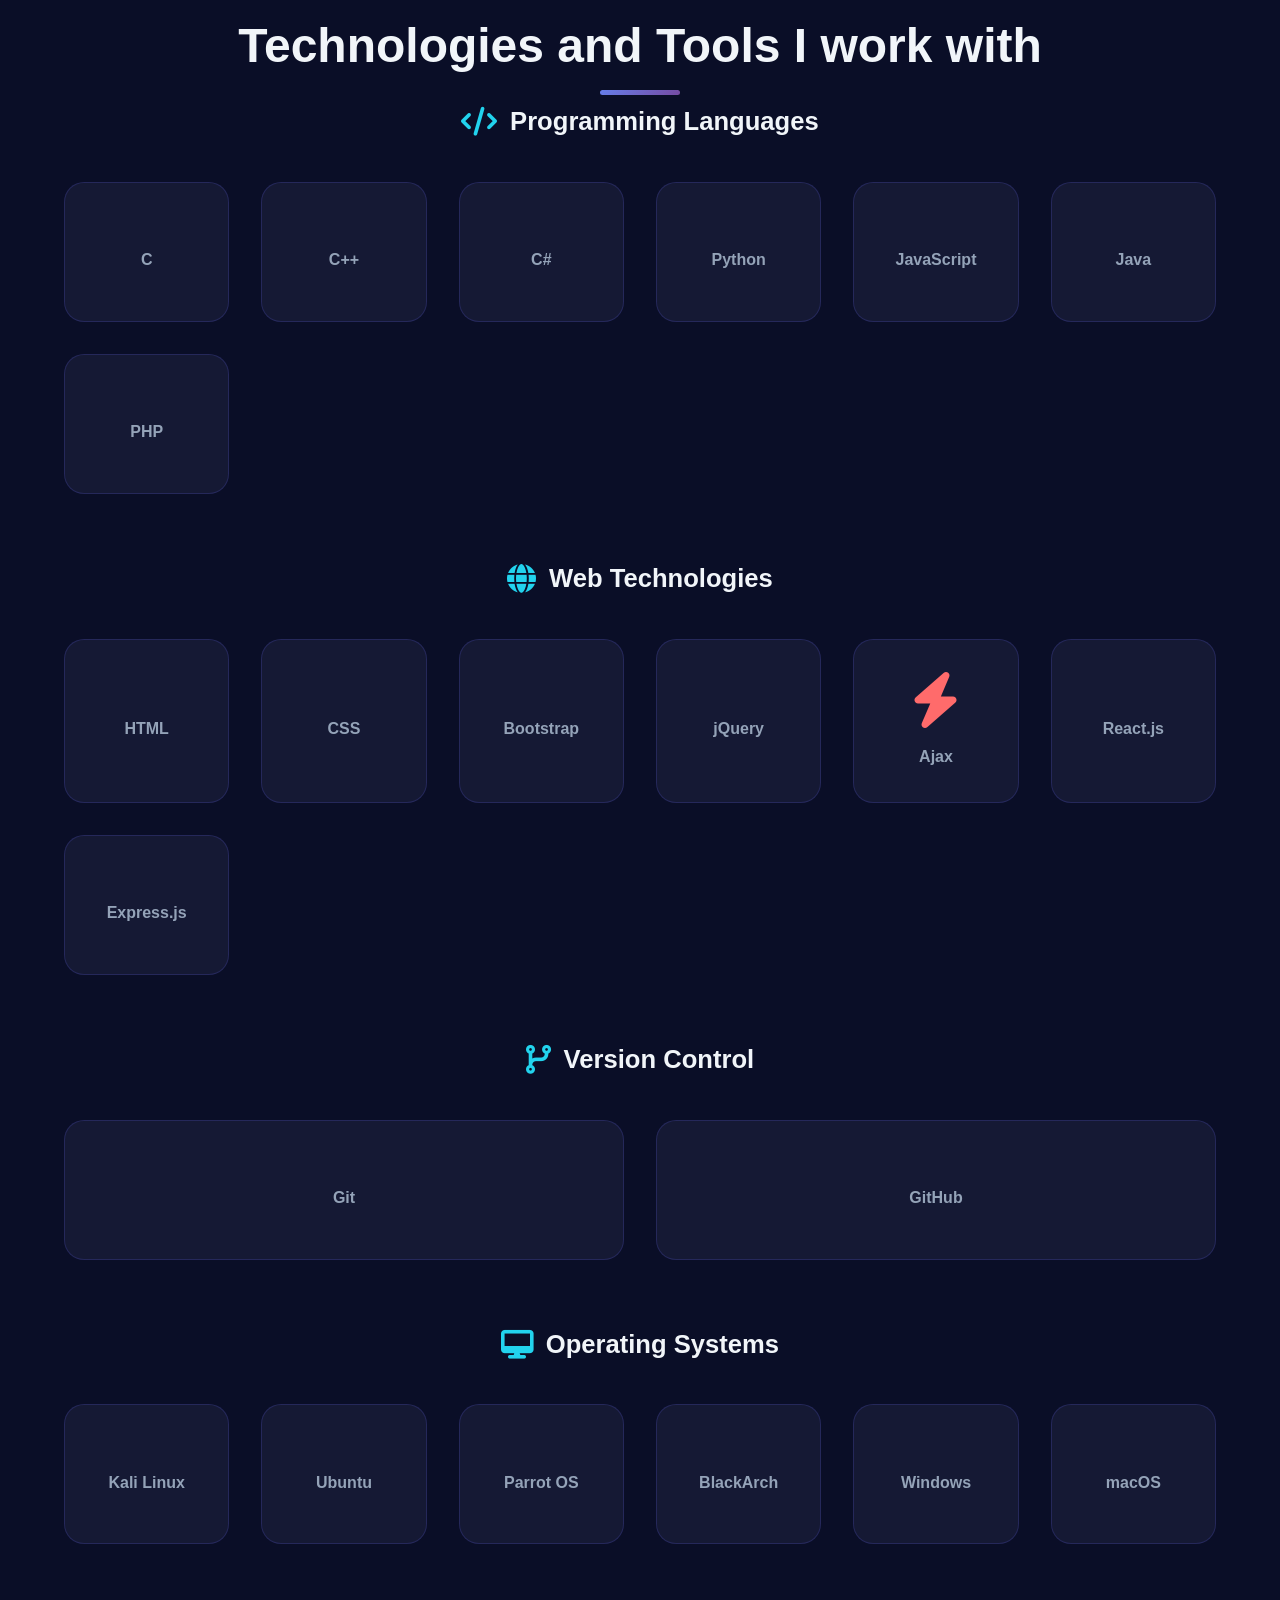
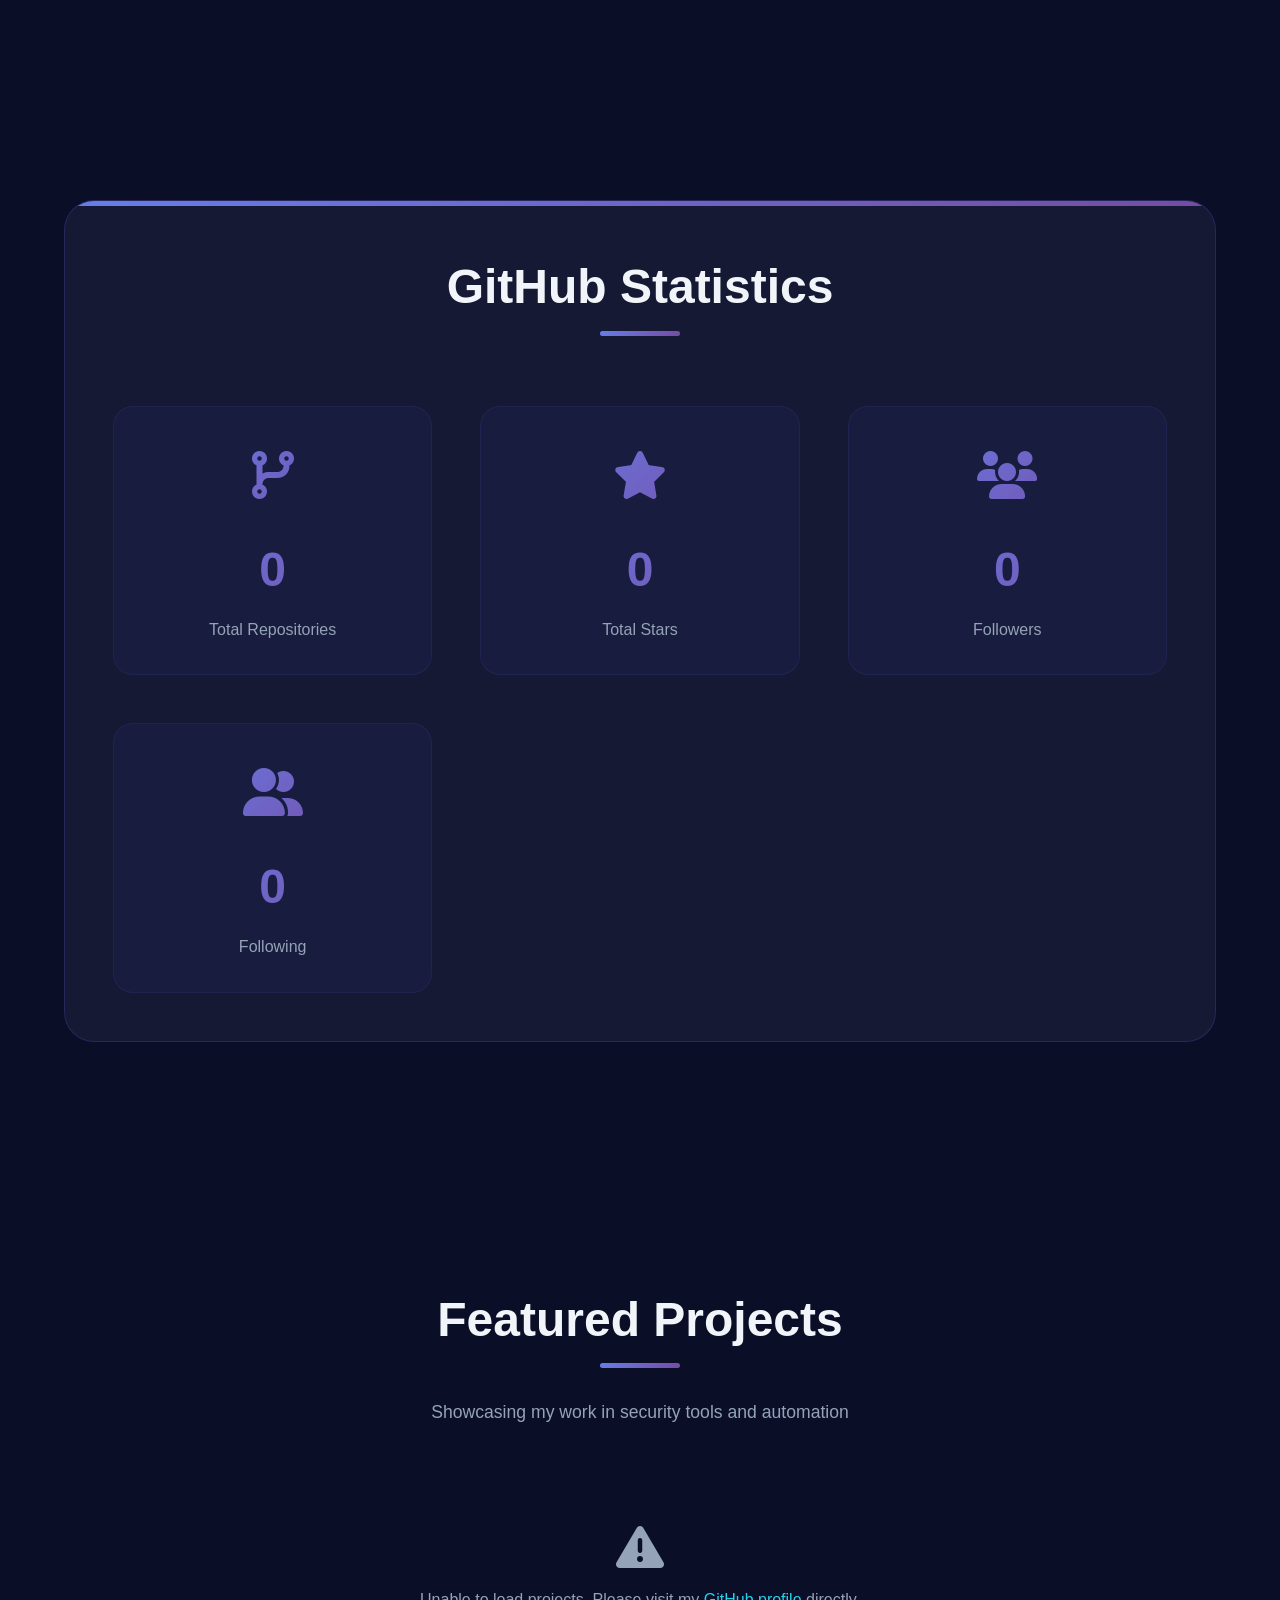
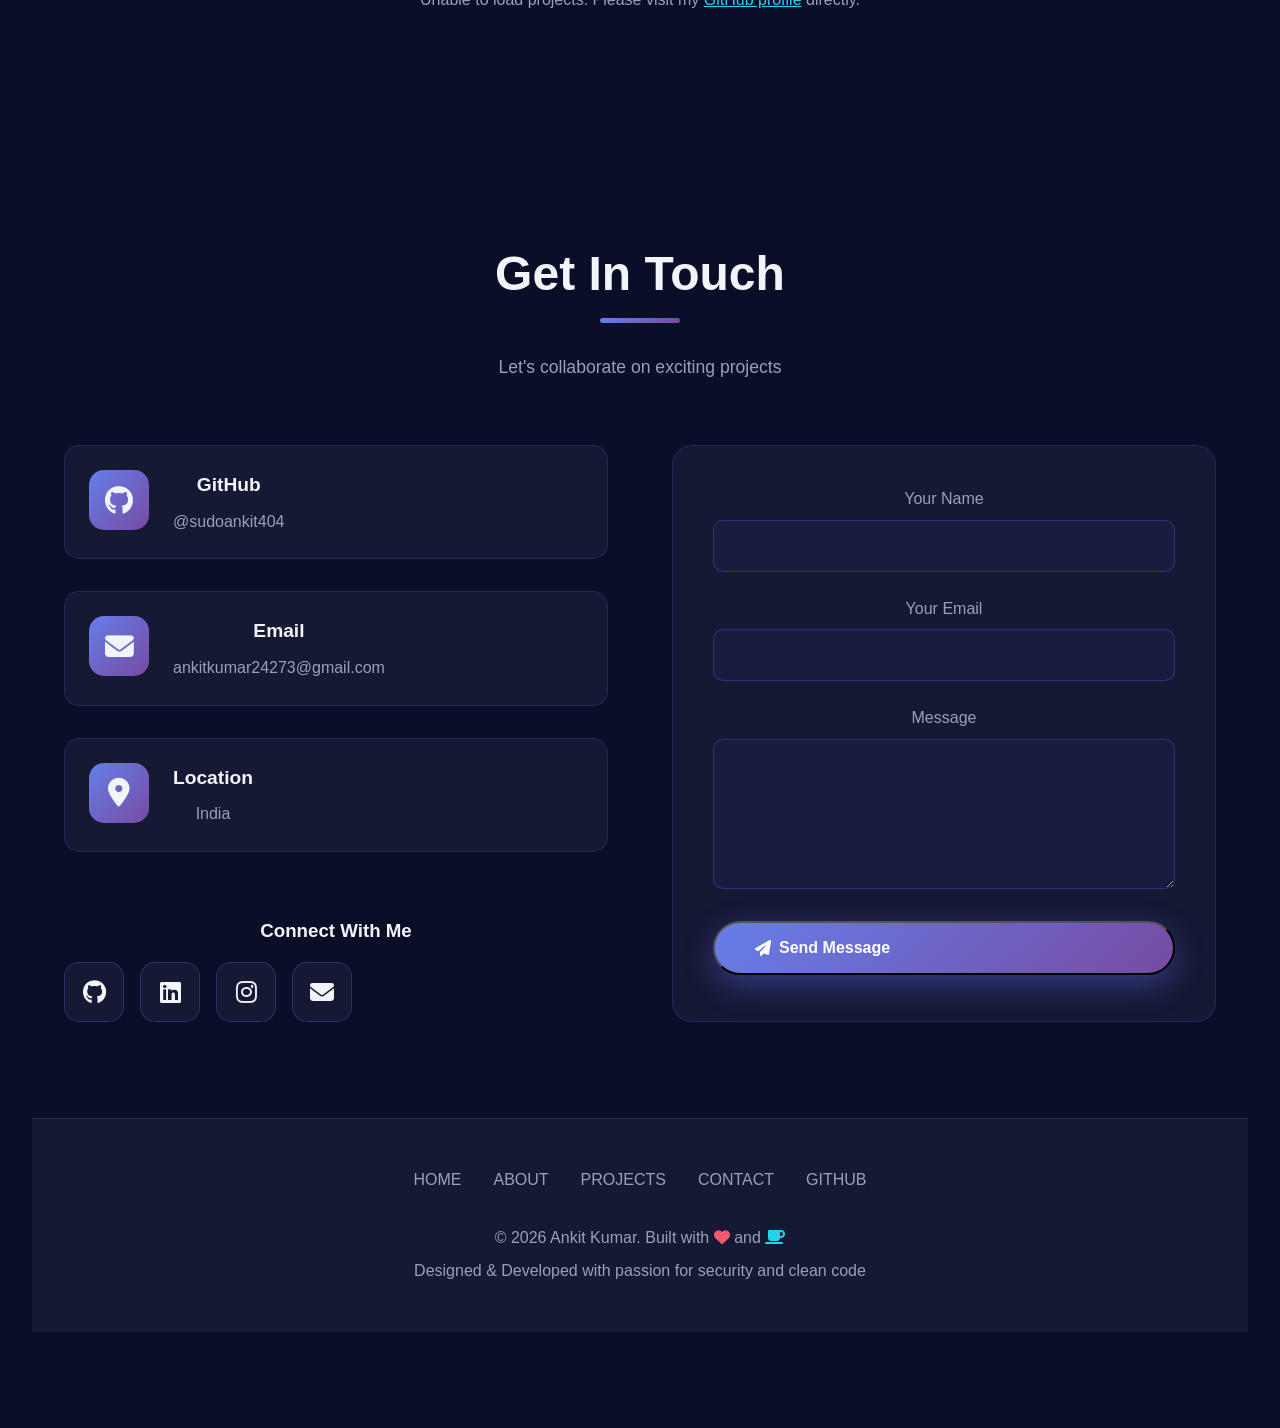
==== commit 45d5a88b: "Update section title to use consistent capitalization" ====
--- a/Index.html
+++ b/Index.html
@@ -6,1096 +6,10 @@
     <title>Ankit Kumar - Developer & Security Researcher</title>
     <link rel="stylesheet" href="https://cdnjs.cloudflare.com/ajax/libs/font-awesome/6.4.0/css/all.min.css">
     <link rel="stylesheet" href="https://cdn.jsdelivr.net/gh/devicons/devicon@latest/devicon.min.css">
-    <style>
-        * {
-            margin: 0;
-            padding: 0;
-            box-sizing: border-box;
-        }
-
-        :root {
-            --primary-color: #6366f1;
-            --secondary-color: #8b5cf6;
-            --dark-bg: #0a0e27;
-            --card-bg: #151934;
-            --text-primary: #f1f5f9;
-            --text-secondary: #94a3b8;
-            --accent: #22d3ee;
-            --success: #10b981;
-            --gradient: linear-gradient(135deg, #667eea 0%, #764ba2 100%);
-            --gradient-2: linear-gradient(135deg, #f093fb 0%, #f5576c 100%);
-        }
-
-        body {
-            font-family: 'Inter', 'Segoe UI', Tahoma, Geneva, Verdana, sans-serif;
-            background: var(--dark-bg);
-            color: var(--text-primary);
-            line-height: 1.6;
-            overflow-x: hidden;
-        }
-
-        /* Animated Background */
-        .bg-animation {
-            position: fixed;
-            top: 0;
-            left: 0;
-            width: 100%;
-            height: 100%;
-            z-index: -1;
-            overflow: hidden;
-        }
-
-        .bg-animation::before,
-        .bg-animation::after {
-            content: '';
-            position: absolute;
-            width: 600px;
-            height: 600px;
-            border-radius: 50%;
-            filter: blur(120px);
-            opacity: 0.15;
-            animation: float 8s ease-in-out infinite;
-        }
-
-        .bg-animation::before {
-            background: var(--gradient);
-            top: -300px;
-            right: -300px;
-        }
-
-        .bg-animation::after {
-            background: var(--gradient-2);
-            bottom: -300px;
-            left: -300px;
-            animation-delay: -4s;
-        }
-
-        @keyframes float {
-            0%, 100% { transform: translate(0, 0) scale(1); }
-            33% { transform: translate(30px, -50px) scale(1.1); }
-            66% { transform: translate(-20px, 20px) scale(0.9); }
-        }
-
-        /* Navigation */
-        nav {
-            position: fixed;
-            top: 0;
-            width: 100%;
-            background: rgba(10, 14, 39, 0.95);
-            backdrop-filter: blur(20px);
-            z-index: 1000;
-            padding: 1rem 0;
-            box-shadow: 0 4px 30px rgba(0, 0, 0, 0.3);
-            border-bottom: 1px solid rgba(99, 102, 241, 0.1);
-        }
-
-        .nav-container {
-            max-width: 1400px;
-            margin: 0 auto;
-            padding: 0 2rem;
-            display: flex;
-            justify-content: space-between;
-            align-items: center;
-        }
-
-        .logo {
-            font-size: 1.8rem;
-            font-weight: 800;
-            background: var(--gradient);
-            -webkit-background-clip: text;
-            -webkit-text-fill-color: transparent;
-            background-clip: text;
-            letter-spacing: -1px;
-        }
-
-        .nav-links {
-            display: flex;
-            gap: 2.5rem;
-            list-style: none;
-            align-items: center;
-        }
-
-        .nav-links a {
-            color: var(--text-secondary);
-            text-decoration: none;
-            transition: all 0.3s;
-            font-weight: 500;
-            font-size: 0.95rem;
-            position: relative;
-        }
-
-        .nav-links a::after {
-            content: '';
-            position: absolute;
-            bottom: -5px;
-            left: 0;
-            width: 0;
-            height: 2px;
-            background: var(--gradient);
-            transition: width 0.3s;
-        }
-
-        .nav-links a:hover {
-            color: var(--accent);
-        }
-
-        .nav-links a:hover::after {
-            width: 100%;
-        }
-
-        .menu-toggle {
-            display: none;
-            flex-direction: column;
-            cursor: pointer;
-            gap: 5px;
-        }
-
-        .menu-toggle span {
-            width: 28px;
-            height: 3px;
-            background: var(--text-primary);
-            border-radius: 3px;
-            transition: 0.3s;
-        }
-
-        /* Hero Section */
-        .hero {
-            min-height: 100vh;
-            display: flex;
-            align-items: center;
-            justify-content: center;
-            padding: 8rem 2rem 4rem;
-            position: relative;
-        }
-
-        .hero-content {
-            max-width: 1400px;
-            width: 100%;
-            display: grid;
-            grid-template-columns: 1.2fr 1fr;
-            gap: 5rem;
-            align-items: center;
-        }
-
-        .hero-text {
-            position: relative;
-            z-index: 2;
-        }
-
-        .hero-text .greeting {
-            font-size: 1.2rem;
-            color: var(--accent);
-            margin-bottom: 1rem;
-            font-weight: 500;
-        }
-
-        .hero-text h1 {
-            font-size: 4.5rem;
-            margin-bottom: 1rem;
-            font-weight: 800;
-            line-height: 1.1;
-            background: var(--gradient);
-            -webkit-background-clip: text;
-            -webkit-text-fill-color: transparent;
-            background-clip: text;
-        }
-
-        .hero-text h2 {
-            font-size: 2.2rem;
-            color: var(--text-primary);
-            margin-bottom: 1.5rem;
-            font-weight: 600;
-        }
-
-        .hero-text .tagline {
-            font-size: 1.2rem;
-            color: var(--text-secondary);
-            margin-bottom: 2.5rem;
-            max-width: 600px;
-            line-height: 1.8;
-        }
-
-        .cta-buttons {
-            display: flex;
-            gap: 1.2rem;
-            flex-wrap: wrap;
-        }
-
-        .btn {
-            padding: 1rem 2.5rem;
-            border-radius: 50px;
-            text-decoration: none;
-            font-weight: 600;
-            transition: all 0.3s;
-            display: inline-flex;
-            align-items: center;
-            gap: 0.5rem;
-            font-size: 1rem;
-        }
-
-        .btn-primary {
-            background: var(--gradient);
-            color: white;
-            box-shadow: 0 10px 30px rgba(102, 102, 241, 0.4);
-        }
-
-        .btn-primary:hover {
-            transform: translateY(-3px);
-            box-shadow: 0 15px 40px rgba(102, 102, 241, 0.6);
-        }
-
-        .btn-secondary {
-            border: 2px solid var(--accent);
-            color: var(--accent);
-            background: transparent;
-        }
-
-        .btn-secondary:hover {
-            background: var(--accent);
-            color: var(--dark-bg);
-            transform: translateY(-3px);
-        }
-
-        .hero-image {
-            display: flex;
-            justify-content: center;
-            align-items: center;
-            position: relative;
-        }
-
-        .profile-card {
-            background: var(--card-bg);
-            border-radius: 30px;
-            padding: 2.5rem;
-            box-shadow: 0 20px 60px rgba(0, 0, 0, 0.4);
-            border: 1px solid rgba(99, 102, 241, 0.2);
-            position: relative;
-            overflow: hidden;
-        }
-
-        .profile-card::before {
-            content: '';
-            position: absolute;
-            top: 0;
-            left: 0;
-            right: 0;
-            height: 5px;
-            background: var(--gradient);
-        }
-
-        .profile-image {
-            width: 280px;
-            height: 280px;
-            border-radius: 20px;
-            overflow: hidden;
-            margin-bottom: 1.5rem;
-            box-shadow: 0 10px 30px rgba(0, 0, 0, 0.3);
-        }
-
-        .profile-image img {
-            width: 100%;
-            height: 100%;
-            object-fit: cover;
-        }
-
-        .github-stats-mini {
-            display: flex;
-            gap: 2rem;
-            justify-content: center;
-            margin-top: 1.5rem;
-        }
-
-        .stat-mini {
-            text-align: center;
-        }
-
-        .stat-mini .number {
-            font-size: 1.8rem;
-            font-weight: 700;
-            color: var(--accent);
-        }
-
-        .stat-mini .label {
-            font-size: 0.85rem;
-            color: var(--text-secondary);
-            margin-top: 0.3rem;
-        }
-
-        /* Section Styles */
-        /* Section Styles */
-section {
-    max-width: 1400px;
-    margin: 0 auto;
-    padding: 6rem 2rem;
-}
-
-.section-header {
-    text-align: center;
-    margin-bottom: 4rem;
-}
-
-.section-title {
-    font-size: 3rem;
-    margin-bottom: 1rem;
-    font-weight: 800;
-    position: relative;
-    display: inline-block;
-}
-
-.section-title::after {
-    content: '';
-    position: absolute;
-    bottom: -10px;
-    left: 50%;
-    transform: translateX(-50%);
-    width: 80px;
-    height: 5px;
-    background: var(--gradient);
-    border-radius: 3px;
-}
-
-.section-subtitle {
-    color: var(--text-secondary);
-    font-size: 1.1rem;
-    margin-top: 1.5rem;
-}
-
-        /* About Section - No Container/Border */
-        .about-content {
-            text-align: center;
-            max-width: 100%;
-        }
-
-        .about-text {
-            font-size: 1.15rem;
-            color: var(--text-secondary);
-            line-height: 1.9;
-            max-width: 100%;
-            margin: 0 auto;
-        }
-
-        .about-text p {
-            margin-bottom: 1.5rem;
-        }
-
-        .about-text .highlight {
-            color: var(--accent);
-            font-weight: 600;
-        }
-
-        /* Skills Section - Single Full Width */
-        .skills-wrapper {
-            width: 100%;
-        }
-
-        .all-skills-container {
-            width: 100%;
-        }
-
-        .skill-category {
-            margin-bottom: 4rem;
-        }
-
-        .skill-category:last-child {
-            margin-bottom: 0;
-        }
-
-        .skill-category h4 {
-            font-size: 1.6rem;
-            margin-bottom: 2.5rem;
-            color: var(--text-primary);
-            font-weight: 600;
-            display: flex;
-            align-items: center;
-            justify-content: center;
-            gap: 0.8rem;
-        }
-
-        .skill-category h4 i {
-            color: var(--accent);
-            font-size: 1.8rem;
-        }
-
-        .skills-grid {
-            display: grid;
-            grid-template-columns: repeat(auto-fit, minmax(140px, 1fr));
-            gap: 2rem;
-            max-width: 100%;
-        }
-
-        .skill-item {
-            display: flex;
-            flex-direction: column;
-            align-items: center;
-            justify-content: center;
-            padding: 2rem 1.5rem;
-            background: var(--card-bg);
-            border: 1px solid rgba(99, 102, 241, 0.2);
-            border-radius: 20px;
-            transition: all 0.3s;
-            text-align: center;
-            min-height: 140px;
-        }
-
-        .skill-item:hover {
-            background: rgba(99, 102, 241, 0.15);
-            border-color: var(--primary-color);
-            transform: translateY(-8px);
-            box-shadow: 0 15px 40px rgba(102, 102, 241, 0.3);
-        }
-
-        .skill-logo {
-            font-size: 3.5rem;
-            margin-bottom: 1rem;
-            transition: transform 0.3s;
-        }
-
-        .skill-item:hover .skill-logo {
-            transform: scale(1.2) rotate(5deg);
-        }
-
-        .skill-name {
-            font-size: 1rem;
-            color: var(--text-secondary);
-            font-weight: 600;
-        }
-
-        /* GitHub Stats Section */
-        .github-stats-section {
-            background: var(--card-bg);
-            border-radius: 30px;
-            padding: 3rem;
-            margin-bottom: 3rem;
-            border: 1px solid rgba(99, 102, 241, 0.2);
-            position: relative;
-            overflow: hidden;
-        }
-
-        .github-stats-section::before {
-            content: '';
-            position: absolute;
-            top: 0;
-            left: 0;
-            right: 0;
-            height: 5px;
-            background: var(--gradient);
-        }
-
-        .stats-grid {
-            display: grid;
-            grid-template-columns: repeat(auto-fit, minmax(250px, 1fr));
-            gap: 3rem;
-            margin-top: 2rem;
-        }
-
-        .stat-card {
-            text-align: center;
-            padding: 2rem;
-            background: rgba(99, 102, 241, 0.05);
-            border-radius: 20px;
-            border: 1px solid rgba(99, 102, 241, 0.1);
-            transition: all 0.3s;
-        }
-
-        .stat-card:hover {
-            transform: translateY(-5px);
-            border-color: var(--primary-color);
-            background: rgba(99, 102, 241, 0.1);
-        }
-
-        .stat-icon {
-            font-size: 3rem;
-            margin-bottom: 1rem;
-            background: var(--gradient);
-            -webkit-background-clip: text;
-            -webkit-text-fill-color: transparent;
-            background-clip: text;
-        }
-
-        .stat-number {
-            font-size: 3rem;
-            font-weight: 800;
-            background: var(--gradient);
-            -webkit-background-clip: text;
-            -webkit-text-fill-color: transparent;
-            background-clip: text;
-            margin-bottom: 0.5rem;
-        }
-
-        .stat-label {
-            color: var(--text-secondary);
-            font-size: 1rem;
-            font-weight: 500;
-        }
-
-        /* Projects Section */
-        .projects-filter {
-            display: flex;
-            justify-content: center;
-            gap: 1rem;
-            margin-bottom: 3rem;
-            flex-wrap: wrap;
-        }
-
-        .filter-btn {
-            padding: 0.7rem 1.5rem;
-            background: var(--card-bg);
-            border: 1px solid rgba(99, 102, 241, 0.3);
-            color: var(--text-secondary);
-            border-radius: 25px;
-            cursor: pointer;
-            transition: all 0.3s;
-            font-size: 0.9rem;
-            font-weight: 500;
-        }
-
-        .filter-btn:hover,
-        .filter-btn.active {
-            background: var(--gradient);
-            color: white;
-            border-color: transparent;
-        }
-
-        .projects-grid {
-            display: grid;
-            grid-template-columns: repeat(auto-fill, minmax(350px, 1fr));
-            gap: 2rem;
-        }
-
-        .project-card {
-            background: var(--card-bg);
-            border-radius: 20px;
-            overflow: hidden;
-            transition: all 0.4s;
-            border: 1px solid rgba(99, 102, 241, 0.2);
-            position: relative;
-            cursor: pointer;
-        }
-
-        .project-card::before {
-            content: '';
-            position: absolute;
-            top: 0;
-            left: 0;
-            right: 0;
-            height: 4px;
-            background: var(--gradient);
-            transform: scaleX(0);
-            transition: transform 0.3s;
-        }
-
-        .project-card:hover::before {
-            transform: scaleX(1);
-        }
-
-        .project-card:hover {
-            transform: translateY(-10px);
-            box-shadow: 0 20px 60px rgba(102, 102, 241, 0.3);
-            border-color: var(--primary-color);
-        }
-
-        .project-header {
-            padding: 2rem;
-            background: linear-gradient(135deg, rgba(102, 102, 241, 0.1) 0%, rgba(118, 75, 162, 0.1) 100%);
-        }
-
-        .project-icon {
-            font-size: 3rem;
-            margin-bottom: 1rem;
-            display: block;
-        }
-
-        .project-card h3 {
-            font-size: 1.5rem;
-            margin-bottom: 0.5rem;
-            color: var(--text-primary);
-            font-weight: 700;
-        }
-
-        .project-body {
-            padding: 2rem;
-        }
-
-        .project-description {
-            color: var(--text-secondary);
-            margin-bottom: 1.5rem;
-            line-height: 1.7;
-            min-height: 80px;
-        }
-
-        .project-stats {
-            display: flex;
-            gap: 1.5rem;
-            margin-bottom: 1.5rem;
-            color: var(--text-secondary);
-            font-size: 0.9rem;
-        }
-
-        .project-stat {
-            display: flex;
-            align-items: center;
-            gap: 0.5rem;
-        }
-
-        .project-tags {
-            display: flex;
-            flex-wrap: wrap;
-            gap: 0.6rem;
-            margin-bottom: 1.5rem;
-        }
-
-        .tag {
-            background: rgba(34, 211, 238, 0.1);
-            padding: 0.4rem 1rem;
-            border-radius: 15px;
-            font-size: 0.85rem;
-            color: var(--accent);
-            border: 1px solid rgba(34, 211, 238, 0.3);
-        }
-
-        .project-links {
-            display: flex;
-            gap: 1rem;
-        }
-
-        .project-link {
-            flex: 1;
-            text-align: center;
-            padding: 0.8rem;
-            background: rgba(99, 102, 241, 0.1);
-            border: 1px solid rgba(99, 102, 241, 0.3);
-            border-radius: 10px;
-            color: var(--accent);
-            text-decoration: none;
-            display: flex;
-            align-items: center;
-            justify-content: center;
-            gap: 0.5rem;
-            transition: all 0.3s;
-            font-weight: 500;
-        }
-
-        .project-link:hover {
-            background: var(--gradient);
-            color: white;
-            border-color: transparent;
-        }
-
-        /* Contact Section */
-        .contact-content {
-            display: grid;
-            grid-template-columns: 1fr 1fr;
-            gap: 4rem;
-        }
-
-        .contact-info {
-            display: flex;
-            flex-direction: column;
-            gap: 2rem;
-        }
-
-        .contact-item {
-            display: flex;
-            align-items: flex-start;
-            gap: 1.5rem;
-            padding: 1.5rem;
-            background: var(--card-bg);
-            border-radius: 15px;
-            border: 1px solid rgba(99, 102, 241, 0.2);
-            transition: all 0.3s;
-        }
-
-        .contact-item:hover {
-            border-color: var(--primary-color);
-            transform: translateX(10px);
-        }
-
-        .contact-icon {
-            width: 60px;
-            height: 60px;
-            background: var(--gradient);
-            border-radius: 15px;
-            display: flex;
-            align-items: center;
-            justify-content: center;
-            font-size: 1.8rem;
-            flex-shrink: 0;
-        }
-
-        .contact-details h3 {
-            color: var(--text-primary);
-            margin-bottom: 0.5rem;
-            font-size: 1.2rem;
-        }
-
-        .contact-details p {
-            color: var(--text-secondary);
-        }
-
-        .social-links {
-            display: flex;
-            gap: 1rem;
-            flex-wrap: wrap;
-        }
-
-        .social-link {
-            width: 60px;
-            height: 60px;
-            background: var(--card-bg);
-            border-radius: 15px;
-            display: flex;
-            align-items: center;
-            justify-content: center;
-            color: var(--text-primary);
-            text-decoration: none;
-            transition: all 0.3s;
-            border: 1px solid rgba(99, 102, 241, 0.3);
-            font-size: 1.5rem;
-        }
-
-        .social-link:hover {
-            background: var(--gradient);
-            transform: translateY(-5px);
-            border-color: transparent;
-        }
-
-        .contact-form {
-            background: var(--card-bg);
-            padding: 2.5rem;
-            border-radius: 20px;
-            border: 1px solid rgba(99, 102, 241, 0.2);
-        }
-
-        .form-group {
-            margin-bottom: 1.5rem;
-        }
-
-        .form-group label {
-            display: block;
-            color: var(--text-secondary);
-            margin-bottom: 0.5rem;
-            font-weight: 500;
-        }
-
-        .form-group input,
-        .form-group textarea {
-            width: 100%;
-            padding: 1rem;
-            background: rgba(99, 102, 241, 0.05);
-            border: 1px solid rgba(99, 102, 241, 0.3);
-            border-radius: 10px;
-            color: var(--text-primary);
-            font-family: inherit;
-            transition: all 0.3s;
-            font-size: 1rem;
-        }
-
-        .form-group input:focus,
-        .form-group textarea:focus {
-            outline: none;
-            border-color: var(--primary-color);
-            background: rgba(99, 102, 241, 0.1);
-        }
-
-        .form-group textarea {
-            resize: vertical;
-            min-height: 150px;
-        }
-
-        /* Footer */
-        footer {
-            background: var(--card-bg);
-            padding: 3rem 2rem;
-            text-align: center;
-            border-top: 1px solid rgba(99, 102, 241, 0.2);
-        }
-
-        .footer-content {
-            max-width: 1400px;
-            margin: 0 auto;
-        }
-
-        .footer-links {
-            display: flex;
-            justify-content: center;
-            gap: 2rem;
-            margin-bottom: 2rem;
-            flex-wrap: wrap;
-        }
-
-        .footer-links a {
-            color: var(--text-secondary);
-            text-decoration: none;
-            transition: color 0.3s;
-        }
-
-        .footer-links a:hover {
-            color: var(--accent);
-        }
-
-        .footer-text {
-            color: var(--text-secondary);
-            margin-top: 1rem;
-        }
-
-        /* Loading Animation */
-        .loading {
-            display: flex;
-            justify-content: center;
-            align-items: center;
-            min-height: 300px;
-        }
-
-        .loader {
-            width: 50px;
-            height: 50px;
-            border: 4px solid rgba(99, 102, 241, 0.1);
-            border-top-color: var(--primary-color);
-            border-radius: 50%;
-            animation: spin 1s linear infinite;
-        }
-
-        @keyframes spin {
-            to { transform: rotate(360deg); }
-        }
-
-        /* Responsive Design */
-        @media (max-width: 1200px) {
-            .hero-content {
-                grid-template-columns: 1fr;
-                text-align: center;
-                gap: 3rem;
-            }
-
-            .hero-text .tagline {
-                max-width: 100%;
-            }
-
-            .cta-buttons {
-                justify-content: center;
-            }
-
-            .contact-content {
-                grid-template-columns: 1fr;
-            }
-        }
-
-        @media (max-width: 968px) {
-            .nav-links {
-                position: fixed;
-                top: 70px;
-                left: -100%;
-                flex-direction: column;
-                background: var(--card-bg);
-                width: 100%;
-                padding: 2rem;
-                transition: left 0.3s;
-                align-items: flex-start;
-                border-bottom: 1px solid rgba(99, 102, 241, 0.2);
-            }
-
-            .nav-links.active {
-                left: 0;
-            }
-
-            .menu-toggle {
-                display: flex;
-            }
-
-            .hero-text h1 {
-                font-size: 3rem;
-            }
-
-            .hero-text h2 {
-                font-size: 1.8rem;
-            }
-
-            .section-title {
-                font-size: 2.5rem;
-            }
-
-            .projects-grid {
-                grid-template-columns: 1fr;
-            }
-
-            .skills-grid {
-                grid-template-columns: repeat(auto-fit, minmax(110px, 1fr));
-                gap: 1.5rem;
-            }
-        }
-
-        @media (max-width: 640px) {
-            .hero-text h1 {
-                font-size: 2.2rem;
-            }
-
-            .hero-text h2 {
-                font-size: 1.4rem;
-            }
-
-            .profile-image {
-                width: 220px;
-                height: 220px;
-            }
-
-            .section-title {
-                font-size: 2rem;
-            }
-
-            .stats-grid {
-                grid-template-columns: 1fr;
-            }
-
-            .github-stats-mini {
-                flex-direction: column;
-                gap: 1rem;
-            }
-
-            .skills-grid {
-                grid-template-columns: repeat(auto-fit, minmax(90px, 1fr));
-                gap: 1rem;
-            }
-
-            .skill-item {
-                padding: 1.5rem 1rem;
-                min-height: 120px;
-            }
-
-            .skill-logo {
-                font-size: 2.8rem;
-            }
-
-            .skill-name {
-                font-size: 0.9rem;
-            }
-
-            .about-text {
-                font-size: 1rem;
-            }
-        }
-
-        /* Scroll Animation */
-        .fade-in {
-            opacity: 0;
-            transform: translateY(30px);
-            transition: opacity 0.8s, transform 0.8s;
-        }
-
-        .fade-in.visible {
-            opacity: 1;
-            transform: translateY(0);
-        }
-
-        /* Error State */
-        .error-message {
-            text-align: center;
-            padding: 2rem;
-            color: var(--text-secondary);
-        }
-/* Typing Animation */
-.typing-name,
-.typing-designation {
-    display: inline-block;
-    overflow: hidden;
-    white-space: nowrap;
-    border-right: 3px solid var(--accent);
-}
-
-.typing-name {
-    font-size: 4.5rem;
-    font-weight: 800;
-    line-height: 1.1;
-    background: var(--gradient);
-    -webkit-background-clip: text;
-    -webkit-text-fill-color: transparent;
-    background-clip: text;
-    margin-bottom: 1rem;
-}
-
-.typing-designation {
-    font-size: 2.2rem;
-    color: var(--text-primary);
-    font-weight: 600;
-    margin-bottom: 1.5rem;
-}
-
-/* Typing animation */
-@keyframes typingName {
-    from {
-        width: 0;
-    }
-    to {
-        width: 100%;
-    }
-}
-
-@keyframes typingDesignation {
-    from {
-        width: 0;
-    }
-    to {
-        width: 100%;
-    }
-}
-
-@keyframes blink {
-    from, to {
-        border-color: transparent;
-    }
-    50% {
-        border-color: var(--accent);
-    }
-}
-
-/* Apply animations - both start at same time */
-.typing-name.active {
-    width: 0;
-    animation: typingName 3s steps(30) forwards,
-               blink 0.75s step-end infinite;
-}
-
-.typing-designation.active {
-    width: 0;
-    animation: typingDesignation 4s steps(50) forwards,
-               blink 0.75s step-end infinite;
-}
-
-/* Remove cursor after completion - text stays visible */
-.typing-name.completed {
-    width: 100%;
-    border-right: none;
-    animation: none;
-}
-
-.typing-designation.completed {
-    width: 100%;
-    border-right: none;
-    animation: none;
-}
-
-/* Responsive */
-@media (max-width: 968px) {
-    .typing-name {
-        font-size: 3rem;
-    }
-    .typing-designation {
-        font-size: 1.8rem;
-    }
-}
-
-@media (max-width: 640px) {
-    .typing-name {
-        font-size: 2.2rem;
-    }
-    .typing-designation {
-        font-size: 1.4rem;
-    }
-}
-    </style>
+    <link rel="stylesheet" href="style.css">
 </head>
 <body>
     <div class="bg-animation"></div>
-
     <!-- Navigation -->
     <nav>
         <div class="nav-container">
@@ -1179,7 +93,7 @@
             </div><br>
             <section class="fade-in">
     <div class="section-header">
-        <h2 class="section-title">Technologies and tools I work with</h2>
+        <h2 class="section-title">Technologies and Tools I work with</h2>
                 
               <div class="all-skills-container">
         <!-- Programming Languages -->
@@ -1445,294 +359,6 @@
             </p>
         </div>
     </footer>
-
-    <script>
-        // Mobile Menu Toggle
-        const menuToggle = document.getElementById('menuToggle');
-        const navLinks = document.getElementById('navLinks');
-
-        menuToggle.addEventListener('click', () => {
-            navLinks.classList.toggle('active');
-        });
-
-        // Close menu when clicking on a link
-        document.querySelectorAll('.nav-links a').forEach(link => {
-            link.addEventListener('click', () => {
-                navLinks.classList.remove('active');
-            });
-        });
-
-        // Smooth Scrolling
-        document.querySelectorAll('a[href^="#"]').forEach(anchor => {
-            anchor.addEventListener('click', function (e) {
-                e.preventDefault();
-                const target = document.querySelector(this.getAttribute('href'));
-                if (target) {
-                    target.scrollIntoView({
-                        behavior: 'smooth',
-                        block: 'start'
-                    });
-                }
-            });
-        });
-
-        // Scroll Animation
-        const observerOptions = {
-            threshold: 0.1,
-            rootMargin: '0px 0px -100px 0px'
-        };
-
-        const observer = new IntersectionObserver((entries) => {
-            entries.forEach(entry => {
-                if (entry.isIntersecting) {
-                    entry.target.classList.add('visible');
-                }
-            });
-        }, observerOptions);
-
-        document.querySelectorAll('.fade-in').forEach(element => {
-            observer.observe(element);
-        });
-
-        // GitHub API Integration
-        const username = 'sudoankit404';
-        
-        async function fetchGitHubData() {
-            try {
-                // Fetch user data
-                const userResponse = await fetch(`https://api.github.com/users/${username}`);
-                const userData = await userResponse.json();
-
-                // Update profile image
-                if (userData.avatar_url) {
-                    document.getElementById('profileImage').src = userData.avatar_url;
-                }
-
-                // Update stats
-                document.getElementById('repoCount').textContent = userData.public_repos || 0;
-                document.getElementById('followerCount').textContent = userData.followers || 0;
-                document.getElementById('totalRepos').textContent = userData.public_repos || 0;
-                document.getElementById('totalFollowers').textContent = userData.followers || 0;
-                document.getElementById('totalFollowing').textContent = userData.following || 0;
-
-                // Fetch repositories
-                const reposResponse = await fetch(`https://api.github.com/users/${username}/repos?sort=updated&per_page=100`);
-                const repos = await reposResponse.json();
-
-                // Calculate total stars
-                const totalStars = repos.reduce((sum, repo) => sum + (repo.stargazers_count || 0), 0);
-                document.getElementById('totalStars').textContent = totalStars;
-
-                // Display projects
-                displayProjects(repos);
-
-            } catch (error) {
-                console.error('Error fetching GitHub data:', error);
-                document.getElementById('projectsContainer').innerHTML = `
-                    <div class="error-message">
-                        <i class="fas fa-exclamation-triangle" style="font-size: 3rem; margin-bottom: 1rem;"></i>
-                        <p>Unable to load projects. Please visit my <a href="https://github.com/${username}" target="_blank" style="color: var(--accent);">GitHub profile</a> directly.</p>
-                    </div>
-                `;
-            }
-        }
-
-        function displayProjects(repos) {
-            const projectsContainer = document.getElementById('projectsContainer');
-            
-            if (!repos || repos.length === 0) {
-                projectsContainer.innerHTML = '<p class="error-message">No repositories found.</p>';
-                return;
-            }
-
-            // Filter out forked repos and sort by stars and update date
-            const filteredRepos = repos
-                .filter(repo => !repo.fork)
-                .sort((a, b) => {
-                    const starsA = a.stargazers_count || 0;
-                    const starsB = b.stargazers_count || 0;
-                    if (starsB !== starsA) return starsB - starsA;
-                    return new Date(b.updated_at) - new Date(a.updated_at);
-                })
-                .slice(0, 12); // Show top 12 projects
-
-            const projectsHTML = `
-                <div class="projects-grid">
-                    ${filteredRepos.map(repo => createProjectCard(repo)).join('')}
-                </div>
-            `;
-
-            projectsContainer.innerHTML = projectsHTML;
-        }
-
-        function createProjectCard(repo) {
-            const icon = getProjectIcon(repo);
-            const category = getProjectCategory(repo);
-            
-            return `
-                <div class="project-card" data-category="${category}">
-                    <div class="project-header">
-                        <span class="project-icon">${icon}</span>
-                        <h3>${repo.name}</h3>
-                    </div>
-                    <div class="project-body">
-                        <p class="project-description">
-                            ${repo.description || 'A project by Ankit Kumar'}
-                        </p>
-                        <div class="project-stats">
-                            <span class="project-stat">
-                                <i class="fas fa-star"></i> ${repo.stargazers_count || 0}
-                            </span>
-                            <span class="project-stat">
-                                <i class="fas fa-code-branch"></i> ${repo.forks_count || 0}
-                            </span>
-                            ${repo.language ? `
-                            <span class="project-stat">
-                                <i class="fas fa-circle" style="color: ${getLanguageColor(repo.language)};"></i> ${repo.language}
-                            </span>
-                            ` : ''}
-                        </div>
-                        <div class="project-tags">
-                            ${repo.topics ? repo.topics.slice(0, 3).map(topic => `<span class="tag">${topic}</span>`).join('') : ''}
-                            ${!repo.topics || repo.topics.length === 0 ? `<span class="tag">${category}</span>` : ''}
-                        </div>
-                        <div class="project-links">
-                            <a href="${repo.html_url}" class="project-link" target="_blank">
-                                <i class="fab fa-github"></i> View Code
-                            </a>
-                            ${repo.homepage ? `
-                            <a href="${repo.homepage}" class="project-link" target="_blank">
-                                <i class="fas fa-external-link-alt"></i> Demo
-                            </a>
-                            ` : ''}
-                        </div>
-                    </div>
-                </div>
-            `;
-        }
-
-        function getProjectIcon(repo) {
-            const name = repo.name.toLowerCase();
-            const description = (repo.description || '').toLowerCase();
-            const topics = repo.topics || [];
-
-            if (name.includes('security') || description.includes('security') || topics.includes('security')) return '🔐';
-            if (name.includes('bot') || description.includes('bot')) return '🤖';
-            if (name.includes('web') || description.includes('website')) return '🌐';
-            if (name.includes('tool') || description.includes('tool')) return '🛠️';
-            if (name.includes('api') || description.includes('api')) return '⚡';
-            if (name.includes('automation') || description.includes('automation')) return '🔄';
-            if (repo.language === 'Python') return '🐍';
-            if (repo.language === 'JavaScript') return '📜';
-            return '📁';
-        }
-
-        function getProjectCategory(repo) {
-            const name = repo.name.toLowerCase();
-            const description = (repo.description || '').toLowerCase();
-            const topics = repo.topics || [];
-
-            if (name.includes('security') || description.includes('security') || topics.includes('security') || 
-                topics.includes('pentesting') || topics.includes('cybersecurity')) return 'security';
-            if (name.includes('automation') || description.includes('automation') || topics.includes('automation')) return 'automation';
-            if (name.includes('tool') || description.includes('tool') || topics.includes('tool')) return 'tools';
-            return 'all';
-        }
-
-        function getLanguageColor(language) {
-            const colors = {
-                'Python': '#3572A5',
-                'JavaScript': '#f1e05a',
-                'TypeScript': '#2b7489',
-                'Go': '#00ADD8',
-                'Rust': '#dea584',
-                'Java': '#b07219',
-                'C++': '#f34b7d',
-                'C': '#555555',
-                'Shell': '#89e051',
-                'Ruby': '#701516',
-                'PHP': '#4F5D95',
-                'HTML': '#e34c26',
-                'CSS': '#563d7c'
-            };
-            return colors[language] || '#8b949e';
-        }
-
-        // Project Filtering
-        document.addEventListener('click', (e) => {
-            if (e.target.classList.contains('filter-btn')) {
-                // Update active button
-                document.querySelectorAll('.filter-btn').forEach(btn => btn.classList.remove('active'));
-                e.target.classList.add('active');
-
-                // Filter projects
-                const filter = e.target.dataset.filter;
-                const projects = document.querySelectorAll('.project-card');
-
-                projects.forEach(project => {
-                    if (filter === 'all' || project.dataset.category === filter) {
-                        project.style.display = 'block';
-                    } else {
-                        project.style.display = 'none';
-                    }
-                });
-            }
-        });
-
-        // Form Submission
-        document.getElementById('contactForm').addEventListener('submit', (e) => {
-            e.preventDefault();
-            alert('Thank you for your message! I\'ll get back to you soon. 🚀');
-            e.target.reset();
-        });
-
-        // Initialize
-        fetchGitHubData();
-
-        // Active Navigation Link on Scroll
-        window.addEventListener('scroll', () => {
-            let current = '';
-            const sections = document.querySelectorAll('section[id]');
-            
-            sections.forEach(section => {
-                const sectionTop = section.offsetTop;
-                const sectionHeight = section.clientHeight;
-                if (pageYOffset >= sectionTop - 200) {
-                    current = section.getAttribute('id');
-                }
-            });
-
-            document.querySelectorAll('.nav-links a').forEach(link => {
-                link.classList.remove('active');
-                if (link.getAttribute('href').slice(1) === current) {
-                    link.classList.add('active');
-                }
-            });
-        });
-        // Typing Animation for Name and Designation (Both at Same Time)
-function initTypingAnimation() {
-    const typingName = document.getElementById('typingName');
-    const typingDesignation = document.getElementById('typingDesignation');
-    
-    // Start both typing animations at the same time
-    setTimeout(() => {
-        typingName.classList.add('active');
-        typingDesignation.classList.add('active');
-        
-        // Remove cursor from name after 3 seconds (name completes)
-        setTimeout(() => {
-            typingName.classList.add('completed');
-        }, 3000);
-        
-        // Remove cursor from designation after 4 seconds (designation completes)
-        setTimeout(() => {
-            typingDesignation.classList.add('completed');
-        }, 4000);
-    }, 500);
-}
-
-// Initialize typing animation when page loads
-window.addEventListener('load', initTypingAnimation);
-    </script>
+    <script src="script.js"></script>
 </body>
 </html>
--- a/style.css
+++ b/style.css
@@ -0,0 +1,1084 @@
+* {
+            margin: 0;
+            padding: 0;
+            box-sizing: border-box;
+        }
+
+        :root {
+            --primary-color: #6366f1;
+            --secondary-color: #8b5cf6;
+            --dark-bg: #0a0e27;
+            --card-bg: #151934;
+            --text-primary: #f1f5f9;
+            --text-secondary: #94a3b8;
+            --accent: #22d3ee;
+            --success: #10b981;
+            --gradient: linear-gradient(135deg, #667eea 0%, #764ba2 100%);
+            --gradient-2: linear-gradient(135deg, #f093fb 0%, #f5576c 100%);
+        }
+
+        body {
+            font-family: 'Inter', 'Segoe UI', Tahoma, Geneva, Verdana, sans-serif;
+            background: var(--dark-bg);
+            color: var(--text-primary);
+            line-height: 1.6;
+            overflow-x: hidden;
+        }
+
+        /* Animated Background */
+        .bg-animation {
+            position: fixed;
+            top: 0;
+            left: 0;
+            width: 100%;
+            height: 100%;
+            z-index: -1;
+            overflow: hidden;
+        }
+
+        .bg-animation::before,
+        .bg-animation::after {
+            content: '';
+            position: absolute;
+            width: 600px;
+            height: 600px;
+            border-radius: 50%;
+            filter: blur(120px);
+            opacity: 0.15;
+            animation: float 8s ease-in-out infinite;
+        }
+
+        .bg-animation::before {
+            background: var(--gradient);
+            top: -300px;
+            right: -300px;
+        }
+
+        .bg-animation::after {
+            background: var(--gradient-2);
+            bottom: -300px;
+            left: -300px;
+            animation-delay: -4s;
+        }
+
+        @keyframes float {
+            0%, 100% { transform: translate(0, 0) scale(1); }
+            33% { transform: translate(30px, -50px) scale(1.1); }
+            66% { transform: translate(-20px, 20px) scale(0.9); }
+        }
+
+        /* Navigation */
+        nav {
+            position: fixed;
+            top: 0;
+            width: 100%;
+            background: rgba(10, 14, 39, 0.95);
+            backdrop-filter: blur(20px);
+            z-index: 1000;
+            padding: 1rem 0;
+            box-shadow: 0 4px 30px rgba(0, 0, 0, 0.3);
+            border-bottom: 1px solid rgba(99, 102, 241, 0.1);
+        }
+
+        .nav-container {
+            max-width: 1400px;
+            margin: 0 auto;
+            padding: 0 2rem;
+            display: flex;
+            justify-content: space-between;
+            align-items: center;
+        }
+
+        .logo {
+            font-size: 1.8rem;
+            font-weight: 800;
+            background: var(--gradient);
+            -webkit-background-clip: text;
+            -webkit-text-fill-color: transparent;
+            background-clip: text;
+            letter-spacing: -1px;
+        }
+
+        .nav-links {
+            display: flex;
+            gap: 2.5rem;
+            list-style: none;
+            align-items: center;
+        }
+
+        .nav-links a {
+            color: var(--text-secondary);
+            text-decoration: none;
+            transition: all 0.3s;
+            font-weight: 500;
+            font-size: 0.95rem;
+            position: relative;
+        }
+
+        .nav-links a::after {
+            content: '';
+            position: absolute;
+            bottom: -5px;
+            left: 0;
+            width: 0;
+            height: 2px;
+            background: var(--gradient);
+            transition: width 0.3s;
+        }
+
+        .nav-links a:hover {
+            color: var(--accent);
+        }
+
+        .nav-links a:hover::after {
+            width: 100%;
+        }
+
+        .menu-toggle {
+            display: none;
+            flex-direction: column;
+            cursor: pointer;
+            gap: 5px;
+        }
+
+        .menu-toggle span {
+            width: 28px;
+            height: 3px;
+            background: var(--text-primary);
+            border-radius: 3px;
+            transition: 0.3s;
+        }
+
+        /* Hero Section */
+        .hero {
+            min-height: 100vh;
+            display: flex;
+            align-items: center;
+            justify-content: center;
+            padding: 8rem 2rem 4rem;
+            position: relative;
+        }
+
+        .hero-content {
+            max-width: 1400px;
+            width: 100%;
+            display: grid;
+            grid-template-columns: 1.2fr 1fr;
+            gap: 5rem;
+            align-items: center;
+        }
+
+        .hero-text {
+            position: relative;
+            z-index: 2;
+        }
+
+        .hero-text .greeting {
+            font-size: 1.2rem;
+            color: var(--accent);
+            margin-bottom: 1rem;
+            font-weight: 500;
+        }
+
+        .hero-text h1 {
+            font-size: 4.5rem;
+            margin-bottom: 1rem;
+            font-weight: 800;
+            line-height: 1.1;
+            background: var(--gradient);
+            -webkit-background-clip: text;
+            -webkit-text-fill-color: transparent;
+            background-clip: text;
+        }
+
+        .hero-text h2 {
+            font-size: 2.2rem;
+            color: var(--text-primary);
+            margin-bottom: 1.5rem;
+            font-weight: 600;
+        }
+
+        .hero-text .tagline {
+            font-size: 1.2rem;
+            color: var(--text-secondary);
+            margin-bottom: 2.5rem;
+            max-width: 600px;
+            line-height: 1.8;
+        }
+
+        .cta-buttons {
+            display: flex;
+            gap: 1.2rem;
+            flex-wrap: wrap;
+        }
+
+        .btn {
+            padding: 1rem 2.5rem;
+            border-radius: 50px;
+            text-decoration: none;
+            font-weight: 600;
+            transition: all 0.3s;
+            display: inline-flex;
+            align-items: center;
+            gap: 0.5rem;
+            font-size: 1rem;
+        }
+
+        .btn-primary {
+            background: var(--gradient);
+            color: white;
+            box-shadow: 0 10px 30px rgba(102, 102, 241, 0.4);
+        }
+
+        .btn-primary:hover {
+            transform: translateY(-3px);
+            box-shadow: 0 15px 40px rgba(102, 102, 241, 0.6);
+        }
+
+        .btn-secondary {
+            border: 2px solid var(--accent);
+            color: var(--accent);
+            background: transparent;
+        }
+
+        .btn-secondary:hover {
+            background: var(--accent);
+            color: var(--dark-bg);
+            transform: translateY(-3px);
+        }
+
+        .hero-image {
+            display: flex;
+            justify-content: center;
+            align-items: center;
+            position: relative;
+        }
+
+        .profile-card {
+            background: var(--card-bg);
+            border-radius: 30px;
+            padding: 2.5rem;
+            box-shadow: 0 20px 60px rgba(0, 0, 0, 0.4);
+            border: 1px solid rgba(99, 102, 241, 0.2);
+            position: relative;
+            overflow: hidden;
+        }
+
+        .profile-card::before {
+            content: '';
+            position: absolute;
+            top: 0;
+            left: 0;
+            right: 0;
+            height: 5px;
+            background: var(--gradient);
+        }
+
+        .profile-image {
+            width: 280px;
+            height: 280px;
+            border-radius: 20px;
+            overflow: hidden;
+            margin-bottom: 1.5rem;
+            box-shadow: 0 10px 30px rgba(0, 0, 0, 0.3);
+        }
+
+        .profile-image img {
+            width: 100%;
+            height: 100%;
+            object-fit: cover;
+        }
+
+        .github-stats-mini {
+            display: flex;
+            gap: 2rem;
+            justify-content: center;
+            margin-top: 1.5rem;
+        }
+
+        .stat-mini {
+            text-align: center;
+        }
+
+        .stat-mini .number {
+            font-size: 1.8rem;
+            font-weight: 700;
+            color: var(--accent);
+        }
+
+        .stat-mini .label {
+            font-size: 0.85rem;
+            color: var(--text-secondary);
+            margin-top: 0.3rem;
+        }
+
+        /* Section Styles */
+        /* Section Styles */
+section {
+    max-width: 1400px;
+    margin: 0 auto;
+    padding: 6rem 2rem;
+}
+
+.section-header {
+    text-align: center;
+    margin-bottom: 4rem;
+}
+
+.section-title {
+    font-size: 3rem;
+    margin-bottom: 1rem;
+    font-weight: 800;
+    position: relative;
+    display: inline-block;
+}
+
+.section-title::after {
+    content: '';
+    position: absolute;
+    bottom: -10px;
+    left: 50%;
+    transform: translateX(-50%);
+    width: 80px;
+    height: 5px;
+    background: var(--gradient);
+    border-radius: 3px;
+}
+
+.section-subtitle {
+    color: var(--text-secondary);
+    font-size: 1.1rem;
+    margin-top: 1.5rem;
+}
+
+        /* About Section - No Container/Border */
+        .about-content {
+            text-align: center;
+            max-width: 100%;
+        }
+
+        .about-text {
+            font-size: 1.15rem;
+            color: var(--text-secondary);
+            line-height: 1.9;
+            max-width: 100%;
+            margin: 0 auto;
+        }
+
+        .about-text p {
+            margin-bottom: 1.5rem;
+        }
+
+        .about-text .highlight {
+            color: var(--accent);
+            font-weight: 600;
+        }
+
+        /* Skills Section - Single Full Width */
+        .skills-wrapper {
+            width: 100%;
+        }
+
+        .all-skills-container {
+            width: 100%;
+        }
+
+        .skill-category {
+            margin-bottom: 4rem;
+        }
+
+        .skill-category:last-child {
+            margin-bottom: 0;
+        }
+
+        .skill-category h4 {
+            font-size: 1.6rem;
+            margin-bottom: 2.5rem;
+            color: var(--text-primary);
+            font-weight: 600;
+            display: flex;
+            align-items: center;
+            justify-content: center;
+            gap: 0.8rem;
+        }
+
+        .skill-category h4 i {
+            color: var(--accent);
+            font-size: 1.8rem;
+        }
+
+        .skills-grid {
+            display: grid;
+            grid-template-columns: repeat(auto-fit, minmax(140px, 1fr));
+            gap: 2rem;
+            max-width: 100%;
+        }
+
+        .skill-item {
+            display: flex;
+            flex-direction: column;
+            align-items: center;
+            justify-content: center;
+            padding: 2rem 1.5rem;
+            background: var(--card-bg);
+            border: 1px solid rgba(99, 102, 241, 0.2);
+            border-radius: 20px;
+            transition: all 0.3s;
+            text-align: center;
+            min-height: 140px;
+        }
+
+        .skill-item:hover {
+            background: rgba(99, 102, 241, 0.15);
+            border-color: var(--primary-color);
+            transform: translateY(-8px);
+            box-shadow: 0 15px 40px rgba(102, 102, 241, 0.3);
+        }
+
+        .skill-logo {
+            font-size: 3.5rem;
+            margin-bottom: 1rem;
+            transition: transform 0.3s;
+        }
+
+        .skill-item:hover .skill-logo {
+            transform: scale(1.2) rotate(5deg);
+        }
+
+        .skill-name {
+            font-size: 1rem;
+            color: var(--text-secondary);
+            font-weight: 600;
+        }
+
+        /* GitHub Stats Section */
+        .github-stats-section {
+            background: var(--card-bg);
+            border-radius: 30px;
+            padding: 3rem;
+            margin-bottom: 3rem;
+            border: 1px solid rgba(99, 102, 241, 0.2);
+            position: relative;
+            overflow: hidden;
+        }
+
+        .github-stats-section::before {
+            content: '';
+            position: absolute;
+            top: 0;
+            left: 0;
+            right: 0;
+            height: 5px;
+            background: var(--gradient);
+        }
+
+        .stats-grid {
+            display: grid;
+            grid-template-columns: repeat(auto-fit, minmax(250px, 1fr));
+            gap: 3rem;
+            margin-top: 2rem;
+        }
+
+        .stat-card {
+            text-align: center;
+            padding: 2rem;
+            background: rgba(99, 102, 241, 0.05);
+            border-radius: 20px;
+            border: 1px solid rgba(99, 102, 241, 0.1);
+            transition: all 0.3s;
+        }
+
+        .stat-card:hover {
+            transform: translateY(-5px);
+            border-color: var(--primary-color);
+            background: rgba(99, 102, 241, 0.1);
+        }
+
+        .stat-icon {
+            font-size: 3rem;
+            margin-bottom: 1rem;
+            background: var(--gradient);
+            -webkit-background-clip: text;
+            -webkit-text-fill-color: transparent;
+            background-clip: text;
+        }
+
+        .stat-number {
+            font-size: 3rem;
+            font-weight: 800;
+            background: var(--gradient);
+            -webkit-background-clip: text;
+            -webkit-text-fill-color: transparent;
+            background-clip: text;
+            margin-bottom: 0.5rem;
+        }
+
+        .stat-label {
+            color: var(--text-secondary);
+            font-size: 1rem;
+            font-weight: 500;
+        }
+
+        /* Projects Section */
+        .projects-filter {
+            display: flex;
+            justify-content: center;
+            gap: 1rem;
+            margin-bottom: 3rem;
+            flex-wrap: wrap;
+        }
+
+        .filter-btn {
+            padding: 0.7rem 1.5rem;
+            background: var(--card-bg);
+            border: 1px solid rgba(99, 102, 241, 0.3);
+            color: var(--text-secondary);
+            border-radius: 25px;
+            cursor: pointer;
+            transition: all 0.3s;
+            font-size: 0.9rem;
+            font-weight: 500;
+        }
+
+        .filter-btn:hover,
+        .filter-btn.active {
+            background: var(--gradient);
+            color: white;
+            border-color: transparent;
+        }
+
+        .projects-grid {
+            display: grid;
+            grid-template-columns: repeat(auto-fill, minmax(350px, 1fr));
+            gap: 2rem;
+        }
+
+        .project-card {
+            background: var(--card-bg);
+            border-radius: 20px;
+            overflow: hidden;
+            transition: all 0.4s;
+            border: 1px solid rgba(99, 102, 241, 0.2);
+            position: relative;
+            cursor: pointer;
+        }
+
+        .project-card::before {
+            content: '';
+            position: absolute;
+            top: 0;
+            left: 0;
+            right: 0;
+            height: 4px;
+            background: var(--gradient);
+            transform: scaleX(0);
+            transition: transform 0.3s;
+        }
+
+        .project-card:hover::before {
+            transform: scaleX(1);
+        }
+
+        .project-card:hover {
+            transform: translateY(-10px);
+            box-shadow: 0 20px 60px rgba(102, 102, 241, 0.3);
+            border-color: var(--primary-color);
+        }
+
+        .project-header {
+            padding: 2rem;
+            background: linear-gradient(135deg, rgba(102, 102, 241, 0.1) 0%, rgba(118, 75, 162, 0.1) 100%);
+        }
+
+        .project-icon {
+            font-size: 3rem;
+            margin-bottom: 1rem;
+            display: block;
+        }
+
+        .project-card h3 {
+            font-size: 1.5rem;
+            margin-bottom: 0.5rem;
+            color: var(--text-primary);
+            font-weight: 700;
+        }
+
+        .project-body {
+            padding: 2rem;
+        }
+
+        .project-description {
+            color: var(--text-secondary);
+            margin-bottom: 1.5rem;
+            line-height: 1.7;
+            min-height: 80px;
+        }
+
+        .project-stats {
+            display: flex;
+            gap: 1.5rem;
+            margin-bottom: 1.5rem;
+            color: var(--text-secondary);
+            font-size: 0.9rem;
+        }
+
+        .project-stat {
+            display: flex;
+            align-items: center;
+            gap: 0.5rem;
+        }
+
+        .project-tags {
+            display: flex;
+            flex-wrap: wrap;
+            gap: 0.6rem;
+            margin-bottom: 1.5rem;
+        }
+
+        .tag {
+            background: rgba(34, 211, 238, 0.1);
+            padding: 0.4rem 1rem;
+            border-radius: 15px;
+            font-size: 0.85rem;
+            color: var(--accent);
+            border: 1px solid rgba(34, 211, 238, 0.3);
+        }
+
+        .project-links {
+            display: flex;
+            gap: 1rem;
+        }
+
+        .project-link {
+            flex: 1;
+            text-align: center;
+            padding: 0.8rem;
+            background: rgba(99, 102, 241, 0.1);
+            border: 1px solid rgba(99, 102, 241, 0.3);
+            border-radius: 10px;
+            color: var(--accent);
+            text-decoration: none;
+            display: flex;
+            align-items: center;
+            justify-content: center;
+            gap: 0.5rem;
+            transition: all 0.3s;
+            font-weight: 500;
+        }
+
+        .project-link:hover {
+            background: var(--gradient);
+            color: white;
+            border-color: transparent;
+        }
+
+        /* Contact Section */
+        .contact-content {
+            display: grid;
+            grid-template-columns: 1fr 1fr;
+            gap: 4rem;
+        }
+
+        .contact-info {
+            display: flex;
+            flex-direction: column;
+            gap: 2rem;
+        }
+
+        .contact-item {
+            display: flex;
+            align-items: flex-start;
+            gap: 1.5rem;
+            padding: 1.5rem;
+            background: var(--card-bg);
+            border-radius: 15px;
+            border: 1px solid rgba(99, 102, 241, 0.2);
+            transition: all 0.3s;
+        }
+
+        .contact-item:hover {
+            border-color: var(--primary-color);
+            transform: translateX(10px);
+        }
+
+        .contact-icon {
+            width: 60px;
+            height: 60px;
+            background: var(--gradient);
+            border-radius: 15px;
+            display: flex;
+            align-items: center;
+            justify-content: center;
+            font-size: 1.8rem;
+            flex-shrink: 0;
+        }
+
+        .contact-details h3 {
+            color: var(--text-primary);
+            margin-bottom: 0.5rem;
+            font-size: 1.2rem;
+        }
+
+        .contact-details p {
+            color: var(--text-secondary);
+        }
+
+        .social-links {
+            display: flex;
+            gap: 1rem;
+            flex-wrap: wrap;
+        }
+
+        .social-link {
+            width: 60px;
+            height: 60px;
+            background: var(--card-bg);
+            border-radius: 15px;
+            display: flex;
+            align-items: center;
+            justify-content: center;
+            color: var(--text-primary);
+            text-decoration: none;
+            transition: all 0.3s;
+            border: 1px solid rgba(99, 102, 241, 0.3);
+            font-size: 1.5rem;
+        }
+
+        .social-link:hover {
+            background: var(--gradient);
+            transform: translateY(-5px);
+            border-color: transparent;
+        }
+
+        .contact-form {
+            background: var(--card-bg);
+            padding: 2.5rem;
+            border-radius: 20px;
+            border: 1px solid rgba(99, 102, 241, 0.2);
+        }
+
+        .form-group {
+            margin-bottom: 1.5rem;
+        }
+
+        .form-group label {
+            display: block;
+            color: var(--text-secondary);
+            margin-bottom: 0.5rem;
+            font-weight: 500;
+        }
+
+        .form-group input,
+        .form-group textarea {
+            width: 100%;
+            padding: 1rem;
+            background: rgba(99, 102, 241, 0.05);
+            border: 1px solid rgba(99, 102, 241, 0.3);
+            border-radius: 10px;
+            color: var(--text-primary);
+            font-family: inherit;
+            transition: all 0.3s;
+            font-size: 1rem;
+        }
+
+        .form-group input:focus,
+        .form-group textarea:focus {
+            outline: none;
+            border-color: var(--primary-color);
+            background: rgba(99, 102, 241, 0.1);
+        }
+
+        .form-group textarea {
+            resize: vertical;
+            min-height: 150px;
+        }
+
+        /* Footer */
+        footer {
+            background: var(--card-bg);
+            padding: 3rem 2rem;
+            text-align: center;
+            border-top: 1px solid rgba(99, 102, 241, 0.2);
+        }
+
+        .footer-content {
+            max-width: 1400px;
+            margin: 0 auto;
+        }
+
+        .footer-links {
+            display: flex;
+            justify-content: center;
+            gap: 2rem;
+            margin-bottom: 2rem;
+            flex-wrap: wrap;
+        }
+
+        .footer-links a {
+            color: var(--text-secondary);
+            text-decoration: none;
+            transition: color 0.3s;
+        }
+
+        .footer-links a:hover {
+            color: var(--accent);
+        }
+
+        .footer-text {
+            color: var(--text-secondary);
+            margin-top: 1rem;
+        }
+
+        /* Loading Animation */
+        .loading {
+            display: flex;
+            justify-content: center;
+            align-items: center;
+            min-height: 300px;
+        }
+
+        .loader {
+            width: 50px;
+            height: 50px;
+            border: 4px solid rgba(99, 102, 241, 0.1);
+            border-top-color: var(--primary-color);
+            border-radius: 50%;
+            animation: spin 1s linear infinite;
+        }
+
+        @keyframes spin {
+            to { transform: rotate(360deg); }
+        }
+
+        /* Responsive Design */
+        @media (max-width: 1200px) {
+            .hero-content {
+                grid-template-columns: 1fr;
+                text-align: center;
+                gap: 3rem;
+            }
+
+            .hero-text .tagline {
+                max-width: 100%;
+            }
+
+            .cta-buttons {
+                justify-content: center;
+            }
+
+            .contact-content {
+                grid-template-columns: 1fr;
+            }
+        }
+
+        @media (max-width: 968px) {
+            .nav-links {
+                position: fixed;
+                top: 70px;
+                left: -100%;
+                flex-direction: column;
+                background: var(--card-bg);
+                width: 100%;
+                padding: 2rem;
+                transition: left 0.3s;
+                align-items: flex-start;
+                border-bottom: 1px solid rgba(99, 102, 241, 0.2);
+            }
+
+            .nav-links.active {
+                left: 0;
+            }
+
+            .menu-toggle {
+                display: flex;
+            }
+
+            .hero-text h1 {
+                font-size: 3rem;
+            }
+
+            .hero-text h2 {
+                font-size: 1.8rem;
+            }
+
+            .section-title {
+                font-size: 2.5rem;
+            }
+
+            .projects-grid {
+                grid-template-columns: 1fr;
+            }
+
+            .skills-grid {
+                grid-template-columns: repeat(auto-fit, minmax(110px, 1fr));
+                gap: 1.5rem;
+            }
+        }
+
+        @media (max-width: 640px) {
+            .hero-text h1 {
+                font-size: 2.2rem;
+            }
+
+            .hero-text h2 {
+                font-size: 1.4rem;
+            }
+
+            .profile-image {
+                width: 220px;
+                height: 220px;
+            }
+
+            .section-title {
+                font-size: 2rem;
+            }
+
+            .stats-grid {
+                grid-template-columns: 1fr;
+            }
+
+            .github-stats-mini {
+                flex-direction: column;
+                gap: 1rem;
+            }
+
+            .skills-grid {
+                grid-template-columns: repeat(auto-fit, minmax(90px, 1fr));
+                gap: 1rem;
+            }
+
+            .skill-item {
+                padding: 1.5rem 1rem;
+                min-height: 120px;
+            }
+
+            .skill-logo {
+                font-size: 2.8rem;
+            }
+
+            .skill-name {
+                font-size: 0.9rem;
+            }
+
+            .about-text {
+                font-size: 1rem;
+            }
+        }
+
+        /* Scroll Animation */
+        .fade-in {
+            opacity: 0;
+            transform: translateY(30px);
+            transition: opacity 0.8s, transform 0.8s;
+        }
+
+        .fade-in.visible {
+            opacity: 1;
+            transform: translateY(0);
+        }
+
+        /* Error State */
+        .error-message {
+            text-align: center;
+            padding: 2rem;
+            color: var(--text-secondary);
+        }
+/* Typing Animation */
+.typing-name,
+.typing-designation {
+    display: inline-block;
+    overflow: hidden;
+    white-space: nowrap;
+    border-right: 3px solid var(--accent);
+}
+
+.typing-name {
+    font-size: 4.5rem;
+    font-weight: 800;
+    line-height: 1.1;
+    background: var(--gradient);
+    -webkit-background-clip: text;
+    -webkit-text-fill-color: transparent;
+    background-clip: text;
+    margin-bottom: 1rem;
+}
+
+.typing-designation {
+    font-size: 2.2rem;
+    color: var(--text-primary);
+    font-weight: 600;
+    margin-bottom: 1.5rem;
+}
+
+/* Typing animation */
+@keyframes typingName {
+    from {
+        width: 0;
+    }
+    to {
+        width: 100%;
+    }
+}
+
+@keyframes typingDesignation {
+    from {
+        width: 0;
+    }
+    to {
+        width: 100%;
+    }
+}
+
+@keyframes blink {
+    from, to {
+        border-color: transparent;
+    }
+    50% {
+        border-color: var(--accent);
+    }
+}
+
+/* Apply animations - both start at same time */
+.typing-name.active {
+    width: 0;
+    animation: typingName 3s steps(30) forwards,
+               blink 0.75s step-end infinite;
+}
+
+.typing-designation.active {
+    width: 0;
+    animation: typingDesignation 4s steps(50) forwards,
+               blink 0.75s step-end infinite;
+}
+
+/* Remove cursor after completion - text stays visible */
+.typing-name.completed {
+    width: 100%;
+    border-right: none;
+    animation: none;
+}
+
+.typing-designation.completed {
+    width: 100%;
+    border-right: none;
+    animation: none;
+}
+
+/* Responsive */
+@media (max-width: 968px) {
+    .typing-name {
+        font-size: 3rem;
+    }
+    .typing-designation {
+        font-size: 1.8rem;
+    }
+}
+
+@media (max-width: 640px) {
+    .typing-name {
+        font-size: 2.2rem;
+    }
+    .typing-designation {
+        font-size: 1.4rem;
+    }
+}
